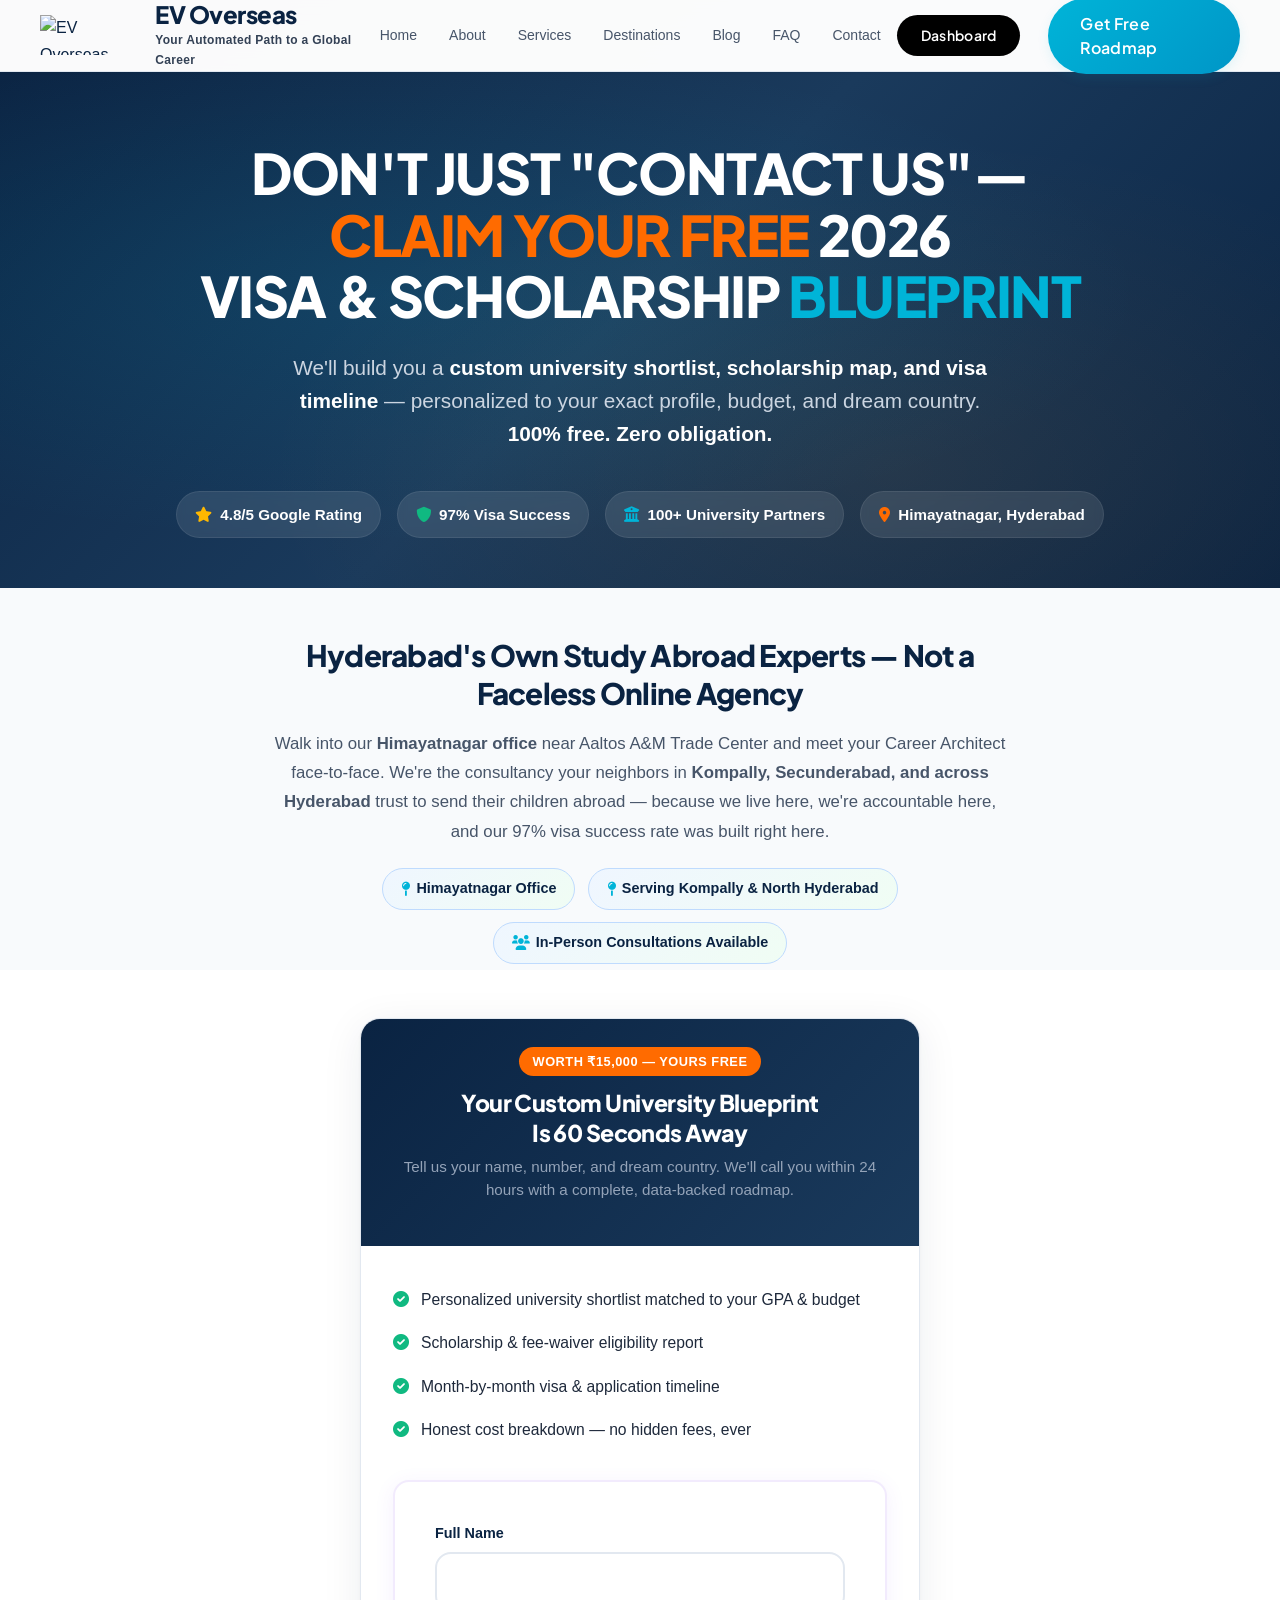
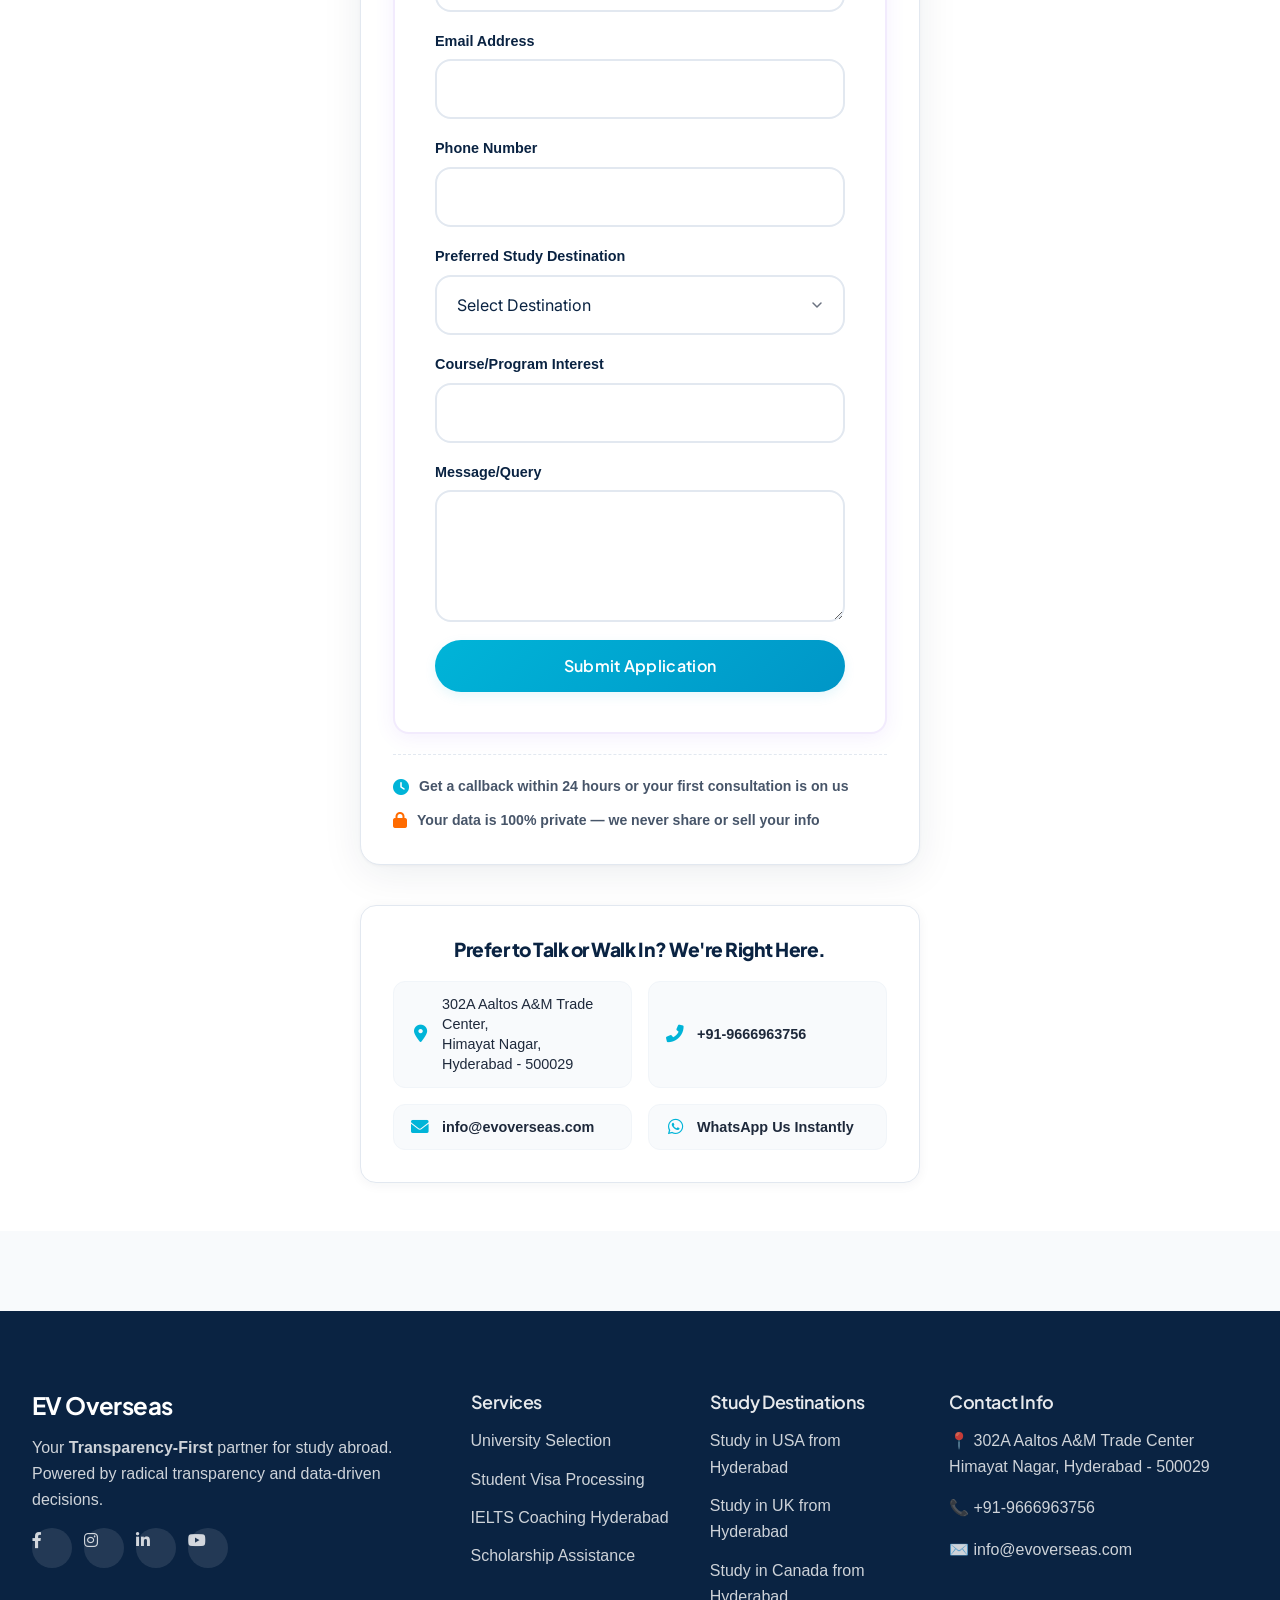
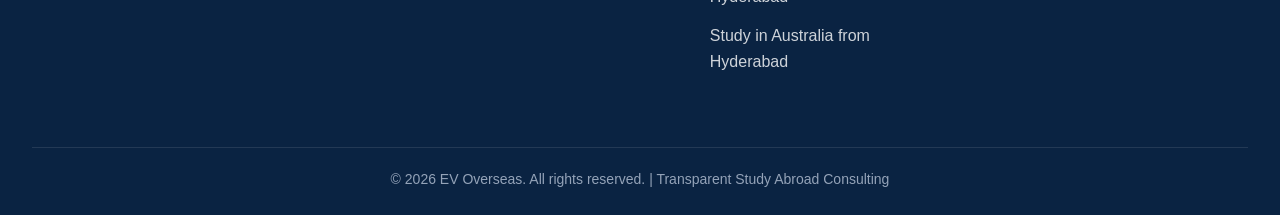
==== contact.html @ c3d5b87d "Add files via upload" ====
<!DOCTYPE html>
<html lang="en-IN">
<head>
    <meta charset="UTF-8">
    <meta name="viewport" content="width=device-width, initial-scale=1.0">
    <title>Claim Your Free 2026 Visa & Scholarship Blueprint | EV Overseas Hyderabad</title>
    <meta name="description" content="Get your custom university blueprint from Hyderabad's most transparent study abroad consultants. $0 upfront. 97% visa success rate. Walk into our Himayatnagar office today.">
    <!-- Canonical URL -->
    <link rel="canonical" href="https://evoverseas.com/contact.html">

    <!-- Open Graph / Facebook -->
    <meta property="og:type" content="website">
    <meta property="og:url" content="https://evoverseas.com/contact.html">
    <meta property="og:title" content="Contact EV Overseas | Best Study Abroad Consultants in Hyderabad">
    <meta property="og:description" content="Claim your free 2026 Visa & Scholarship Blueprint. Speak to expert study abroad consultants at our Himayatnagar office, Hyderabad. No hidden fees. Call +91-9666963756.">
    <meta property="og:image" content="https://evoverseas.com/images/logo.png">
    <meta property="og:site_name" content="EV Overseas">
    <meta property="og:locale" content="en_IN">

    <!-- Twitter -->
    <meta property="twitter:card" content="summary_large_image">
    <meta property="twitter:url" content="https://evoverseas.com/contact.html">
    <meta property="twitter:title" content="Contact EV Overseas | Best Study Abroad Consultants in Hyderabad">
    <meta property="twitter:description" content="Claim your free 2026 Visa & Scholarship Blueprint. Speak to expert study abroad consultants at our Himayatnagar office, Hyderabad. No hidden fees. Call +91-9666963756.">
    <meta property="twitter:image" content="https://evoverseas.com/images/logo.png">

    <!-- JSON-LD Consolidated Schema Graph -->
    <script type="application/ld+json">
    {
      "@context": "https://schema.org",
      "@graph": [
        {
          "@type": "ContactPage",
          "@id": "https://evoverseas.com/contact.html#webpage",
          "url": "https://evoverseas.com/contact.html",
          "name": "Contact EV Overseas | Best Study Abroad Consultants in Hyderabad",
          "description": "Get in touch with EV Overseas Hyderabad for free career counselling and study abroad blueprints. Walk in or schedule a Google Meet consultation.",
          "isPartOf": { "@id": "https://evoverseas.com/#website" },
          "breadcrumb": { "@id": "https://evoverseas.com/contact.html#breadcrumb" }
        },
        {
          "@type": "BreadcrumbList",
          "@id": "https://evoverseas.com/contact.html#breadcrumb",
          "itemListElement": [
            {
              "@type": "ListItem",
              "position": 1,
              "name": "Home",
              "item": "https://evoverseas.com/"
            },
            {
              "@type": "ListItem",
              "position": 2,
              "name": "Contact Us",
              "item": "https://evoverseas.com/contact.html"
            }
          ]
        },
        {
          "@type": ["EducationalOrganization", "LocalBusiness"],
          "@id": "https://evoverseas.com/#organization",
          "name": "EV Overseas",
          "alternateName": "EV Overseas Study Abroad Consultants Hyderabad",
          "url": "https://evoverseas.com",
          "logo": {
            "@type": "ImageObject",
            "url": "https://evoverseas.com/images/logo.png"
          },
          "image": "https://evoverseas.com/images/logo.png",
          "telephone": "+91-9666963756",
          "email": "info@evoverseas.com",
          "address": {
            "@type": "PostalAddress",
            "streetAddress": "302A Aaltos A&M Trade Center",
            "addressLocality": "Himayat Nagar",
            "addressRegion": "Hyderabad, Telangana",
            "postalCode": "500029",
            "addressCountry": "IN"
          },
          "geo": {
            "@type": "GeoCoordinates",
            "latitude": 17.3850,
            "longitude": 78.4867
          },
          "openingHoursSpecification": {
            "@type": "OpeningHoursSpecification",
            "dayOfWeek": ["Monday","Tuesday","Wednesday","Thursday","Friday","Saturday"],
            "opens": "09:00",
            "closes": "19:00"
          },
          "priceRange": "₹₹",
          "currenciesAccepted": "INR"
        }
      ]
    }
    </script>

    <!-- Favicon -->
    <link rel="icon" type="image/x-icon" href="./images/favicon.png">
    
    <!-- Fonts -->
    <link href="https://fonts.googleapis.com/css2?family=Plus+Jakarta+Sans:wght@500;600;700;800&family=Inter:wght@400;500;600;700&family=Montserrat:wght@600;700;800;900&family=Open+Sans:wght@400;500;600;700&display=swap" rel="stylesheet">
    <link rel="stylesheet" href="https://cdnjs.cloudflare.com/ajax/libs/font-awesome/6.0.0/css/all.min.css">
    
    <!-- Main Stylesheet -->
    <link rel="stylesheet" href="style.css">

    <style>
        /* ── Hero / Hook Section ── */
        .hook-header {
            padding: calc(var(--header-height) + 70px) 20px 50px;
            background: var(--gradient-hero);
            text-align: center;
            color: white;
            transition: padding-top .3s ease;
            position: relative;
            overflow: hidden;
        }
        .hook-header::before {
            content: '';
            position: absolute;
            top: 0; left: 0; right: 0; bottom: 0;
            background: radial-gradient(ellipse at 30% 50%, rgba(0,180,216,0.12) 0%, transparent 60%),
                        radial-gradient(ellipse at 70% 80%, rgba(255,159,28,0.08) 0%, transparent 50%);
            pointer-events: none;
        }
        body.banner-visible .hook-header {
            padding-top: calc(var(--header-height) + 112px);
        }
        .hook-header .container { position: relative; z-index: 1; }

        .hook-header h1 {
            font-family: var(--font-heading);
            font-size: clamp(2rem, 5.5vw, 3.5rem);
            font-weight: 900;
            text-transform: uppercase;
            line-height: 1.1;
            margin-bottom: 24px;
            color: white;
        }
        .hook-header h1 .accent { color: var(--color-urgency); }
        .hook-header h1 .accent-blue { color: var(--color-accent); }

        .hook-sub {
            font-size: clamp(1rem, 2.5vw, 1.3rem);
            color: #CBD5E1;
            max-width: 720px;
            margin: 0 auto 12px;
            font-weight: 500;
            line-height: 1.6;
        }
        .hook-sub strong { color: #fff; }

        /* Social Proof Strip */
        .social-proof-strip {
            display: flex;
            gap: 16px;
            align-items: center;
            justify-content: center;
            padding-top: 28px;
            flex-wrap: wrap;
        }
        .proof-item {
            display: flex;
            align-items: center;
            gap: 8px;
            font-weight: 700;
            font-size: 0.95rem;
            color: var(--color-white);
            background: rgba(255,255,255,0.1);
            backdrop-filter: blur(4px);
            padding: 10px 18px;
            border-radius: 100px;
            border: 1px solid rgba(255,255,255,0.08);
        }

        /* ── Claim Page Wrapper ── */
        .contact-page-wrapper {
            background-color: #f8fafc;
            padding-bottom: 80px;
        }

        /* ── Local Trust Section ── */
        .local-trust {
            text-align: center;
            padding: 48px 20px 0;
            max-width: 780px;
            margin: 0 auto;
        }
        .local-trust h2 {
            font-family: var(--font-heading);
            font-size: clamp(1.4rem, 3.5vw, 1.85rem);
            font-weight: 800;
            color: var(--color-primary);
            margin-bottom: 16px;
            line-height: 1.3;
        }
        .local-trust p {
            font-size: 1.05rem;
            color: var(--color-gray-600);
            line-height: 1.75;
            margin-bottom: 8px;
        }
        .local-trust .location-tag {
            display: inline-flex;
            align-items: center;
            gap: 6px;
            background: linear-gradient(135deg, #EFF6FF 0%, #F0FDF4 100%);
            border: 1px solid #BFDBFE;
            color: var(--color-primary);
            font-weight: 700;
            font-size: 0.9rem;
            padding: 8px 18px;
            border-radius: 100px;
            margin: 6px 4px;
        }
        .local-trust .location-tag i { color: var(--color-accent); }

        /* ── Grand Slam Offer Card ── */
        .contact { padding-top: 48px; }

        .offer-frame {
            max-width: 560px;
            margin: 0 auto;
            background: #fff;
            border-radius: 20px;
            box-shadow: 0 8px 40px rgba(10,35,66,0.08), 0 1px 3px rgba(0,0,0,0.04);
            border: 1px solid var(--color-border);
            overflow: hidden;
        }
        .offer-header {
            background: linear-gradient(135deg, #0A2342 0%, #1A3A5C 100%);
            padding: 28px 32px;
            text-align: center;
        }
        .offer-header h3 {
            font-family: var(--font-heading);
            color: #fff;
            font-size: clamp(1.15rem, 3vw, 1.45rem);
            font-weight: 800;
            margin-bottom: 8px;
            line-height: 1.3;
        }
        .offer-header p {
            color: #94A3B8;
            font-size: 0.95rem;
            line-height: 1.5;
        }
        .offer-header .value-tag {
            display: inline-block;
            background: var(--color-urgency);
            color: #fff;
            font-weight: 800;
            font-size: 0.8rem;
            padding: 4px 14px;
            border-radius: 100px;
            margin-bottom: 12px;
            letter-spacing: 0.5px;
            text-transform: uppercase;
        }

        .offer-body {
            padding: 32px;
        }

        /* What You Get List */
        .value-list {
            list-style: none;
            padding: 0;
            margin: 0 0 28px;
        }
        .value-list li {
            display: flex;
            align-items: flex-start;
            gap: 12px;
            padding: 10px 0;
            font-size: 0.98rem;
            color: var(--color-gray-800);
            font-weight: 500;
            line-height: 1.5;
        }
        .value-list li i {
            color: #10B981;
            font-size: 1rem;
            margin-top: 3px;
            flex-shrink: 0;
        }

        /* Form Styling Overrides */
        .offer-body .form-label {
            font-weight: 700;
            color: var(--color-primary);
            font-size: 0.9rem;
            margin-bottom: 6px;
        }

        /* CTA Button Override */
        .cta-main {
            background: var(--gradient-cta) !important;
            color: #fff !important;
            font-weight: 800 !important;
            font-size: 1.05rem !important;
            padding: 18px 32px !important;
            border-radius: 14px !important;
            border: none !important;
            cursor: pointer;
            transition: all 0.3s ease;
            box-shadow: 0 4px 16px rgba(255,107,0,0.35);
            letter-spacing: 0.2px;
            text-transform: none;
            width: 100%;
        }
        .cta-main:hover {
            transform: translateY(-2px);
            box-shadow: 0 6px 24px rgba(249,115,22,0.45);
        }

        /* Risk Reversal */
        .risk-reversal {
            display: flex;
            flex-direction: column;
            gap: 10px;
            margin-top: 20px;
            padding-top: 20px;
            border-top: 1px dashed var(--color-border);
        }
        .risk-item {
            display: flex;
            align-items: center;
            gap: 10px;
            font-size: 0.88rem;
            color: var(--color-gray-600);
            font-weight: 600;
        }
        .risk-item i {
            font-size: 1rem;
            flex-shrink: 0;
        }
        .risk-item .icon-green { color: #10B981; }
        .risk-item .icon-blue { color: var(--color-accent); }
        .risk-item .icon-gold { color: var(--color-urgency); }

        /* ── Contact Info Sidebar ── */
        .contact-info-card {
            max-width: 560px;
            margin: 40px auto 0;
            background: #fff;
            border-radius: 16px;
            padding: 32px;
            box-shadow: 0 2px 12px rgba(10,35,66,0.05);
            border: 1px solid var(--color-border);
        }
        .contact-info-card h3 {
            font-family: var(--font-heading);
            font-size: 1.2rem;
            font-weight: 800;
            color: var(--color-primary);
            margin-bottom: 20px;
            text-align: center;
        }
        .info-grid {
            display: grid;
            grid-template-columns: repeat(auto-fit, minmax(200px, 1fr));
            gap: 16px;
        }
        .info-item {
            display: flex;
            align-items: center;
            gap: 12px;
            padding: 12px 16px;
            background: #F8FAFC;
            border-radius: 12px;
            border: 1px solid #F1F5F9;
        }
        .info-item i {
            font-size: 1.1rem;
            color: var(--color-accent);
            width: 20px;
            text-align: center;
            flex-shrink: 0;
        }
        .info-item span {
            font-size: 0.9rem;
            color: var(--color-gray-800);
            font-weight: 500;
            line-height: 1.4;
        }
        .info-item a {
            color: var(--color-gray-800);
            text-decoration: none;
            font-weight: 600;
        }
        .info-item a:hover { color: var(--color-accent); }

        @media (max-width: 767px) {
            /* Collapse hero to compact headline-only bar */
            .hook-header {
                padding: calc(var(--header-height) + 16px) 16px 16px;
            }
            .hook-header h1 {
                font-size: 1.35rem;
                margin-bottom: 0;
                line-height: 1.25;
            }
            /* Hide secondary content to get form above fold */
            .hook-sub { display: none; }
            .social-proof-strip { display: none; }
            .local-trust { display: none; }
            .value-list { display: none; }

            /* Tighten form card spacing */
            .contact { padding-top: 16px; }
            .contact-page-wrapper { padding-bottom: 40px; }
            .offer-frame { border-radius: 14px; margin: 0 4px; }
            .offer-header { padding: 16px 16px; }
            .offer-header .value-tag { margin-bottom: 8px; font-size: 0.7rem; }
            .offer-header h3 { font-size: 1rem; margin-bottom: 4px; }
            .offer-header p { font-size: 0.85rem; }
            .offer-body { padding: 20px 16px; }
            .offer-body .form-group { margin-bottom: 12px; }
            .offer-body .form-label { font-size: 0.82rem; margin-bottom: 4px; }
            .offer-body .form-control { padding: 10px 12px; min-height: 42px; font-size: 14px; }
            .cta-main { padding: 14px 20px !important; font-size: 0.95rem !important; }
            .risk-reversal { margin-top: 14px; padding-top: 14px; gap: 8px; }
            .risk-item { font-size: 0.8rem; }

            .contact-info-card { margin: 24px 4px 0; padding: 20px 16px; }
            .info-grid { grid-template-columns: 1fr; }

            /* Show local trust content below form on mobile as compact text */
            .local-trust-mobile {
                display: block;
                text-align: center;
                padding: 20px 16px;
                max-width: 560px;
                margin: 0 auto;
                font-size: 0.85rem;
                color: var(--color-gray-600);
                line-height: 1.6;
            }
            .local-trust-mobile strong { color: var(--color-primary); }
        }
        /* Hide mobile-only trust block on desktop */
        @media (min-width: 768px) {
            .local-trust-mobile { display: none; }
        }
    </style>
</head>
<body>

    <!-- Navigation from index.html -->
    <nav class="navbar" id="navbar">
        <div class="nav-container">
            <div class="nav-brand">
                <a href="index.html" class="nav-brand-link">
                    <img src="./images/favicon.png" alt="EV Overseas" class="nav-logo-img">
                </a>
                <div class="nav-brand-text">
                    <a href="index.html" class="nav-logo">EV Overseas</a>
                    <span class="nav-tagline">Your Automated Path to a Global Career</span>
                </div>
            </div>
            <ul class="nav-menu" id="nav-menu">
                <li><a href="index.html#home" class="nav-link">Home</a></li>
                <li><a href="index.html#about" class="nav-link">About</a></li>
                <li><a href="index.html#services" class="nav-link">Services</a></li>
                <li><a href="index.html#destinations" class="nav-link">Destinations</a></li>
                <li><a href="index.html#blog" class="nav-link">Blog</a></li>
                <li><a href="index.html#faq" class="nav-link">FAQ</a></li>
                <li><a href="contact.html" class="nav-link">Contact</a></li>
            </ul>
            <div class="nav-actions">
                <a href="dashboard.html" class="btn btn--black btn--sm nav-dashboard-btn">Dashboard</a>
                <a href="#contact" class="btn btn--primary nav-cta" style="text-decoration:none;">Get Free Roadmap</a>
            </div>
            <div class="hamburger" id="hamburger">
                <span></span><span></span><span></span>
            </div>
        </div>
    </nav>


    <!-- ═══════════════════════════════════════════
         HORMOZI HOOK HEADER — Grand Slam Offer
         ═══════════════════════════════════════════ -->
    <header class="hook-header">
        <div class="container">
            <h1>Don't Just "Contact Us"—<br><span class="accent">Claim Your Free</span> 2026<br>Visa & Scholarship <span class="accent-blue">Blueprint</span></h1>
            <p class="hook-sub">We'll build you a <strong>custom university shortlist, scholarship map, and visa timeline</strong> — personalized to your exact profile, budget, and dream country. <strong>100% free. Zero obligation.</strong></p>

            <div class="social-proof-strip">
                <div class="proof-item">
                    <i class="fas fa-star" style="color:#FFB800;"></i>
                    <span>4.8/5 Google Rating</span>
                </div>
                <div class="proof-item">
                    <i class="fas fa-shield-alt" style="color:#10B981;"></i>
                    <span>97% Visa Success</span>
                </div>
                <div class="proof-item">
                    <i class="fas fa-university" style="color:#00B4D8;"></i>
                    <span>100+ University Partners</span>
                </div>
                <div class="proof-item">
                    <i class="fas fa-map-marker-alt" style="color:var(--color-urgency);"></i>
                    <span>Himayatnagar, Hyderabad</span>
                </div>
            </div>
        </div>
    </header>

    <div class="contact-page-wrapper">

        <!-- ── Local Trust Builders ── -->
        <div class="local-trust">
            <h2>Hyderabad's Own Study Abroad Experts — Not a Faceless Online Agency</h2>
            <p>Walk into our <strong>Himayatnagar office</strong> near Aaltos A&M Trade Center and meet your Career Architect face-to-face. We're the consultancy your neighbors in <strong>Kompally, Secunderabad, and across Hyderabad</strong> trust to send their children abroad — because we live here, we're accountable here, and our 97% visa success rate was built right here.</p>
            <div style="margin-top: 16px;">
                <span class="location-tag"><i class="fas fa-map-pin"></i> Himayatnagar Office</span>
                <span class="location-tag"><i class="fas fa-map-pin"></i> Serving Kompally & North Hyderabad</span>
                <span class="location-tag"><i class="fas fa-users"></i> In-Person Consultations Available</span>
            </div>
        </div>

        <!-- ── Grand Slam Offer / Form Section ── -->
        <section id="contact" class="contact">
            <div class="container">

                <div class="offer-frame">
                    <!-- Offer Header -->
                    <div class="offer-header">
                        <span class="value-tag">Worth ₹15,000 — Yours Free</span>
                        <h3>Your Custom University Blueprint<br>Is 60 Seconds Away</h3>
                        <p>Tell us your name, number, and dream country. We'll call you within 24 hours with a complete, data-backed roadmap.</p>
                    </div>

                    <!-- Offer Body / Form -->
                    <div class="offer-body">

                        <!-- What You Get -->
                        <ul class="value-list">
                            <li><i class="fas fa-check-circle"></i> Personalized university shortlist matched to your GPA & budget</li>
                            <li><i class="fas fa-check-circle"></i> Scholarship & fee-waiver eligibility report</li>
                            <li><i class="fas fa-check-circle"></i> Month-by-month visa & application timeline</li>
                            <li><i class="fas fa-check-circle"></i> Honest cost breakdown — no hidden fees, ever</li>
                        </ul>

                        <!-- THE FORM — Exact original form, untouched -->
                        <form class="contact-form" id="contactForm">
                            <div class="form-group">
                                <label for="name" class="form-label">Full Name</label>
                                <input type="text" id="name" name="name" class="form-control" required>
                            </div>
                            <div class="form-group">
                                <label for="email" class="form-label">Email Address</label>
                                <input type="email" id="email" name="email" class="form-control" required>
                            </div>
                            <div class="form-group">
                                <label for="phone" class="form-label">Phone Number</label>
                                <input type="tel" id="phone" name="phone" class="form-control" required>
                            </div>
                            <div class="form-group">
                                <label for="destination" class="form-label">Preferred Study Destination</label>
                                <select id="destination" name="destination" class="form-control" required>
                                    <option value="">Select Destination</option>
                                    <option value="USA">United States</option>
                                    <option value="UK">United Kingdom</option>
                                    <option value="Canada">Canada</option>
                                    <option value="Germany">Germany</option>
                                    <option value="Australia">Australia</option>
                                    <option value="Other">Other</option>
                                </select>
                            </div>
                            <div class="form-group">
                                <label for="course" class="form-label">Course/Program Interest</label>
                                <input type="text" id="course" name="course" class="form-control" required>
                            </div>
                            <div class="form-group">
                                <label for="message" class="form-label">Message/Query</label>
                                <textarea id="message" name="message" class="form-control" rows="4"></textarea>
                            </div>
                            <button type="submit" class="btn btn--primary btn--full-width" id="submitBtn">Submit Application</button>
                            
                            <div id="successState" style="display: none; text-align: center; margin-top: 20px; padding: 15px; background: #d1fae5; color: #065f46; border-radius: 8px; font-weight: 600;">
                                <i class="fas fa-check-circle" style="font-size: 24px; margin-bottom: 10px; display: block;"></i>
                                Application submitted successfully! We'll contact you shortly.
                            </div>
                        </form>

                        <!-- Risk Reversal -->
                        <div class="risk-reversal">
                            <div class="risk-item">
                                <i class="fas fa-clock icon-blue"></i>
                                <span>Get a callback within 24 hours or your first consultation is on us</span>
                            </div>
                            <div class="risk-item">
                                <i class="fas fa-lock icon-gold"></i>
                                <span>Your data is 100% private — we never share or sell your info</span>
                            </div>
                        </div>

                    </div>
                </div>

                <!-- Contact Info Card -->
                <div class="contact-info-card">
                    <h3>Prefer to Talk or Walk In? We're Right Here.</h3>
                    <div class="info-grid">
                        <div class="info-item">
                            <i class="fas fa-map-marker-alt"></i>
                            <span>302A Aaltos A&M Trade Center,<br>Himayat Nagar, Hyderabad - 500029</span>
                        </div>
                        <div class="info-item">
                            <i class="fas fa-phone-alt"></i>
                            <span><a href="tel:+919666963756">+91-9666963756</a></span>
                        </div>
                        <div class="info-item">
                            <i class="fas fa-envelope"></i>
                            <span><a href="mailto:info@evoverseas.com">info@evoverseas.com</a></span>
                        </div>
                        <div class="info-item">
                            <i class="fab fa-whatsapp"></i>
                            <span><a href="https://wa.me/919666963756" target="_blank">WhatsApp Us Instantly</a></span>
                        </div>
                    </div>
                </div>

                <!-- Mobile-only compact trust block (desktop version is hidden on mobile) -->
                <div class="local-trust-mobile">
                    📍 Walk into our <strong>Himayatnagar office</strong> (Aaltos A&M Trade Center) and meet your Career Architect face-to-face. Trusted by families in <strong>Kompally, Secunderabad & across Hyderabad</strong> — 97% visa success rate built right here.
                </div>

            </div>
        </section>
    </div>

    <!-- Footer from index.html -->
    <footer class="footer">
        <div class="container">
            <div class="footer-content">
                <div class="footer-section">
                    <h3>EV Overseas</h3>
                    <p>Your <strong>Transparency-First</strong> partner for study abroad. Powered by radical transparency and data-driven decisions.</p>
                    <div class="social-links">
                        <a href="https://www.facebook.com/profile.php?id=61578886740513" target="_blank" class="social-link"><i class="fab fa-facebook-f"></i></a>
                        <a href="https://www.instagram.com/ev.overseas/" target="_blank" class="social-link"><i class="fab fa-instagram"></i></a>
                        <a href="https://www.linkedin.com/company/ev-overseas/" target="_blank" class="social-link"><i class="fab fa-linkedin-in"></i></a>
                        <a href="https://www.youtube.com/@EVOverseas" target="_blank" class="social-link"><i class="fab fa-youtube"></i></a>
                    </div>
                </div>
                <div class="footer-section">
                    <h4>Services</h4>
                    <ul>
                        <li><a href="index.html#services">University Selection</a></li>
                        <li><a href="index.html#services">Student Visa Processing</a></li>
                        <li><a href="index.html#services">IELTS Coaching Hyderabad</a></li>
                        <li><a href="index.html#services">Scholarship Assistance</a></li>
                    </ul>
                </div>
                <div class="footer-section">
                    <h4>Study Destinations</h4>
                    <ul>
                        <li><a href="study-in-usa.html">Study in USA from Hyderabad</a></li>
                        <li><a href="study-in-uk.html">Study in UK from Hyderabad</a></li>
                        <li><a href="index.html#destinations">Study in Canada from Hyderabad</a></li>
                        <li><a href="study-in-australia.html">Study in Australia from Hyderabad</a></li>
                    </ul>
                </div>
                <div class="footer-section">
                    <h4>Contact Info</h4>
                    <p>📍 302A Aaltos A&M Trade Center<br>Himayat Nagar, Hyderabad - 500029</p>
                    <p>📞 +91-9666963756</p>
                    <p>✉️ info@evoverseas.com</p>
                </div>
            </div>
            <div class="footer-bottom">
                <p>&copy; 2026 EV Overseas. All rights reserved. | Transparent Study Abroad Consulting</p>
            </div>
        </div>
    </footer>

    <!-- Google Analytics -->
    <script async src="https://www.googletagmanager.com/gtag/js?id=G-HTL90BKZXG"></script>
    <script>
        window.dataLayer = window.dataLayer || [];
        function gtag() { dataLayer.push(arguments); }
        gtag('js', new Date());
        gtag('config', 'G-HTL90BKZXG');
    </script>

    <!-- Form submission logic is handled globally in app.js -->
    <script src="app.js" defer></script>
</body>
</html>
---- style.css ----
:root {
  /* ============================================
     EV OVERSEAS DESIGN SYSTEM
     Minimalist Tech Theme - "Anti-Agent" Style
     ============================================ */

  /* Primary Brand Colors */
  --color-primary: #0A2342;
  /* Deep Navy Blue - Headers, Footer */
  --color-primary-dark: #051424;
  /* Darker Navy */
  --color-primary-light: #162E4A;
  /* Lighter Navy */
  --color-accent: #00B4D8;
  /* Bright Cyan - Buttons, Icons, Flow Elements */
  --color-accent-indigo: #6366F1;
  /* Indigo Accent */
  --color-accent-light: #48CAE4;
  /* Light Cyan */
  --color-accent-dark: #0096C7;
  /* Dark Cyan */
  --color-urgency: #FF6B00;
  /* Coral/Orange - Priority CTAs */
  --color-urgency-light: #FF8C33;
  /* Light Orange */

  /* Gradients - Tech Flow Style */
  --gradient-primary: linear-gradient(135deg, #0A2342 0%, #00B4D8 100%);
  --gradient-hero: linear-gradient(135deg, #0A2342 0%, #1A3A5C 50%, #0A2342 100%);
  --gradient-button: linear-gradient(135deg, #00B4D8 0%, #0096C7 100%);
  --gradient-flow: linear-gradient(90deg, #00B4D8 0%, #48CAE4 50%, #00B4D8 100%);
  --gradient-glass: linear-gradient(135deg, rgba(255, 255, 255, 0.1) 0%, rgba(255, 255, 255, 0.05) 100%);
  --gradient-premium: linear-gradient(135deg, #6366F1 0%, #00B4D8 100%);
  --gradient-cta: linear-gradient(135deg, #FF6B00 0%, #FF9F1C 100%);

  /* Neutral Colors */
  --color-white: #FFFFFF;
  --color-black: #0A2342;
  --color-gray-50: #F8FAFC;
  --color-gray-100: #F1F5F9;
  --color-gray-200: #E2E8F0;
  --color-gray-300: #CBD5E1;
  --color-gray-400: #94A3B8;
  --color-gray-500: #64748B;
  --color-gray-600: #475569;
  --color-gray-700: #334155;
  --color-gray-800: #1E293B;
  --color-gray-900: #0F172A;

  /* Semantic Colors */
  --color-background: var(--color-white);
  --color-background-alt: var(--color-gray-50);
  --color-surface: var(--color-white);
  --color-text: var(--color-primary);
  --color-text-body: var(--color-gray-600);
  --color-text-muted: var(--color-gray-400);
  --color-text-secondary: var(--color-gray-500);
  --color-border: var(--color-gray-200);

  --color-success: #10B981;
  --color-warning: var(--color-urgency);
  --color-error: #EF4444;

  /* Legacy Support - Updated for EV OVERSEAS */
  --color-primary-navy: #0A2342;
  --color-primary-orange: var(--color-urgency);
  --color-purple-light: #F0FDFA;
  /* Light cyan tint for alternating sections */
  --color-purple-footer: #0A2342;

  /* Typography - EV OVERSEAS Style */
  --font-heading: 'Plus Jakarta Sans', 'Montserrat', sans-serif;
  --font-body: 'Inter', 'Open Sans', sans-serif;

  --text-xs: 0.75rem;
  --text-sm: 0.875rem;
  --text-base: 1rem;
  --text-lg: 1.125rem;
  --text-xl: 1.25rem;
  --text-2xl: 1.5rem;
  --text-3xl: 2rem;
  --text-4xl: 2.5rem;
  --text-5xl: 3.5rem;
  --text-6xl: 4.5rem;

  /* Spacing */
  --space-1: 0.25rem;
  --space-2: 0.5rem;
  --space-3: 0.75rem;
  --space-4: 1rem;
  --space-5: 1.25rem;
  --space-6: 1.5rem;
  --space-8: 2rem;
  --space-10: 2.5rem;
  --space-12: 3rem;
  --space-16: 4rem;
  --space-20: 5rem;

  /* Standardized Vertical Spacing for Sections (Compressed Layout Rhythm) */
  --space-section-desktop: 48px 0;
  --space-section-tablet: 36px 0;
  --space-section-mobile: 24px 0;
  --space-section-large-desktop: 60px 0;

  /* Borders & Shadows - Tech Style */
  --radius-sm: 8px;
  --radius-md: 12px;
  --radius-lg: 16px;
  --radius-xl: 24px;
  --radius-2xl: 32px;
  --radius-full: 9999px;

  --shadow-sm: 0 1px 3px rgba(10, 35, 66, 0.06);
  --shadow-md: 0 4px 12px rgba(0, 180, 216, 0.1);
  --shadow-lg: 0 10px 40px rgba(10, 35, 66, 0.12);
  --shadow-xl: 0 20px 60px rgba(10, 35, 66, 0.15);
  --shadow-card: 0 4px 20px rgba(10, 35, 66, 0.06);
  --shadow-hover: 0 12px 40px rgba(0, 180, 216, 0.2);
  --shadow-glow: 0 0 30px rgba(0, 180, 216, 0.3);

  /* Layout */
  --container-sm: 640px;
  --container-md: 768px;
  --container-lg: 1024px;
  --container-xl: 1280px;
  --header-height: 72px;

  /* Transitions */
  --transition-fast: 0.15s ease;
  --transition-normal: 0.3s cubic-bezier(0.4, 0, 0.2, 1);
}



/* Base Styles */
html {
  font-size: 16px;
  font-family: 'DM Sans', -apple-system, BlinkMacSystemFont, 'Segoe UI', Roboto, sans-serif;
  line-height: 1.6;
  color: var(--color-text-body);
  background-color: var(--color-background);
  -webkit-font-smoothing: antialiased;
  -moz-osx-font-smoothing: grayscale;
  box-sizing: border-box;
  overflow-x: hidden;
  width: 100%;
}

body {
  margin: 0;
  padding: 0;
  font-family: 'DM Sans', -apple-system, BlinkMacSystemFont, 'Segoe UI', Roboto, sans-serif;
  color: var(--color-text-body);
  overflow-x: hidden;
  width: 100%;
  max-width: 100vw;
  /* Ensure scrollbar is visible */
  overflow-y: auto;
}

*,
*::before,
*::after {
  box-sizing: border-box;
  margin: 0;
  padding: 0;
}



/* Remove all focus outlines globally */
*:focus {
  outline: none;
}

button:focus,
a:focus,
input:focus,
select:focus,
textarea:focus {
  outline: none;
}

/* Base Typography */
h1,
h2,
h3,
h4,
h5,
h6 {
  margin: 0;
  font-family: var(--font-heading);
  font-weight: 700;
  line-height: 1.2;
  color: var(--color-text-main);
  letter-spacing: -0.02em;
}

h1 {
  font-size: var(--text-5xl);
}

h2 {
  font-size: var(--text-4xl);
}

h3 {
  font-size: var(--text-3xl);
}

h4 {
  font-size: var(--text-2xl);
}

h5 {
  font-size: var(--text-xl);
}

h6 {
  font-size: var(--text-lg);
}

p {
  margin: 0 0 var(--space-4) 0;
}

/* Links */
a {
  color: var(--color-primary);
  text-decoration: none;
  font-weight: 500;
  transition: color var(--transition-fast);
  outline: none;
}

a:focus {
  outline: none;
}

a:hover {
  color: var(--color-primary-dark);
}

code,
pre {
  font-family: ui-monospace, SFMono-Regular, Menlo, Monaco, Consolas, monospace;
  font-size: 0.9em;
  background-color: var(--color-gray-100);
  border-radius: var(--radius-sm);
}

code {
  padding: 0.2em 0.4em;
}

pre {
  padding: var(--space-4);
  overflow: auto;
}

/* Buttons - AdmitKard Style */
.btn {
  display: inline-flex;
  align-items: center;
  justify-content: center;
  padding: 14px 32px;
  border-radius: var(--radius-full);
  font-size: var(--text-base);
  font-weight: 600;
  line-height: 1.5;
  cursor: pointer;
  transition: all var(--transition-normal);
  border: none;
  text-decoration: none;
  font-family: var(--font-heading);
  letter-spacing: 0.3px;
}

.btn:focus-visible {
  outline: none;
  box-shadow: none;
}

.btn:focus {
  outline: none;
}

.btn--primary {
  background: var(--gradient-button);
  color: var(--color-white);
  box-shadow: var(--shadow-md);
}

.btn--primary:hover {
  transform: translateY(-3px);
  box-shadow: var(--shadow-hover);
}

.btn--primary:active {
  transform: translateY(-1px);
}

.btn--secondary {
  background: var(--color-white);
  color: var(--color-primary);
  border: 2px solid var(--color-primary);
}

.btn--secondary:hover {
  background: var(--color-primary);
  color: var(--color-white);
  transform: translateY(-2px);
}

.btn--outline {
  background: transparent;
  border: 2px solid var(--color-gray-300);
  color: var(--color-text);
}

.btn--outline:hover {
  border-color: var(--color-primary);
  color: var(--color-primary);
}

.btn--sm {
  padding: 10px 24px;
  font-size: var(--text-sm);
}

.btn--lg {
  padding: 18px 40px;
  font-size: var(--text-lg);
}

/* Modern Black Button - Flat, Premium, High-Contrast */
.btn--black {
  background: #000000;
  color: #FFFFFF;
  border: none;
  box-shadow: none;
  transition: all 0.25s ease;
}

.btn--black:hover {
  background: #1a1a1a;
  color: #FFFFFF;
  transform: translateY(-2px);
  box-shadow: 0 8px 20px rgba(0, 0, 0, 0.15);
}

.btn--black:active {
  transform: translateY(0);
  background: #333333;
  color: #FFFFFF;
}

.btn--black:visited,
.btn--black:focus,
.btn--black:active {
  color: #FFFFFF;
}

.btn--black:focus-visible {
  outline: 2px solid #000000;
  outline-offset: 2px;
  color: #FFFFFF;
}

.btn--full-width {
  width: 100%;
}




/* Form Elements - Modern AdmitKard Style */
.form-control {
  display: block;
  width: 100%;
  padding: 16px 20px;
  font-size: var(--text-base);
  font-family: var(--font-body);
  line-height: 1.5;
  color: var(--color-text);
  background-color: var(--color-white);
  border: 2px solid var(--color-gray-200);
  border-radius: var(--radius-lg);
  transition: all var(--transition-normal);
}

.form-control::placeholder {
  color: var(--color-gray-400);
}

.form-control:focus {
  border-color: var(--color-primary);
  outline: none;
  box-shadow: 0 0 0 4px rgba(124, 58, 237, 0.1);
}

textarea.form-control {
  min-height: 120px;
  resize: vertical;
}

select.form-control {
  padding: 16px 48px 16px 20px;
  -webkit-appearance: none;
  -moz-appearance: none;
  appearance: none;
  background-image: url("data:image/svg+xml,%3csvg xmlns='http://www.w3.org/2000/svg' fill='none' viewBox='0 0 20 20'%3e%3cpath stroke='%236B7280' stroke-linecap='round' stroke-linejoin='round' stroke-width='1.5' d='M6 8l4 4 4-4'/%3e%3c/svg%3e");
  background-repeat: no-repeat;
  background-position: right 16px center;
  background-size: 20px;
}

.form-label {
  display: block;
  margin-bottom: 8px;
  font-weight: 600;
  font-size: var(--text-sm);
  color: var(--color-text);
}

.form-group {
  margin-bottom: 16px;
}

@media (min-width: 768px) {
  .form-group {
    margin-bottom: 18px;
  }
}

/* Card component */
.card {
  background-color: var(--color-surface);
  border-radius: var(--radius-lg);
  border: 1px solid var(--color-card-border);
  box-shadow: var(--shadow-sm);
  overflow: hidden;
  transition: box-shadow var(--duration-normal) var(--ease-standard);
}

.card:hover {
  box-shadow: var(--shadow-md);
}

.card__body {
  padding: var(--space-16);
}

.card__header,
.card__footer {
  padding: var(--space-16);
  border-bottom: 1px solid var(--color-card-border-inner);
}

/* Status indicators - simplified with CSS variables */
.status {
  display: inline-flex;
  align-items: center;
  padding: var(--space-6) var(--space-12);
  border-radius: var(--radius-full);
  font-weight: var(--font-weight-medium);
  font-size: var(--font-size-sm);
}

.status--success {
  color: var(--color-black);
}

.status--error {
  color: var(--color-black);
}

.status--warning {
  color: var(--color-black);
}

.status--info {
  color: var(--color-black);
}

/* Container layout */
.container {
  width: 100%;
  margin-right: auto;
  margin-left: auto;
  padding-right: 20px;
  padding-left: 20px;
  max-width: 100%;
  box-sizing: border-box;
}

@media (min-width: 640px) {
  .container {
    max-width: var(--container-sm);
  }
}

@media (min-width: 768px) {
  .container {
    max-width: var(--container-md);
  }
}

@media (min-width: 1024px) {
  .container {
    max-width: var(--container-lg);
  }
}

@media (min-width: 1280px) {
  .container {
    max-width: var(--container-xl);
  }
}

/* Utility classes */
.flex {
  display: flex;
}

.flex-col {
  flex-direction: column;
}

.items-center {
  align-items: center;
}

.justify-center {
  justify-content: center;
}

.justify-between {
  justify-content: space-between;
}

.gap-4 {
  gap: var(--space-4);
}

.gap-8 {
  gap: var(--space-8);
}

.gap-16 {
  gap: var(--space-16);
}

.m-0 {
  margin: 0;
}

.mt-8 {
  margin-top: var(--space-8);
}

.mb-8 {
  margin-bottom: var(--space-8);
}

.mx-8 {
  margin-left: var(--space-8);
  margin-right: var(--space-8);
}

.my-8 {
  margin-top: var(--space-8);
  margin-bottom: var(--space-8);
}

.p-0 {
  padding: 0;
}

.py-8 {
  padding-top: var(--space-8);
  padding-bottom: var(--space-8);
}

.px-8 {
  padding-left: var(--space-8);
  padding-right: var(--space-8);
}

.py-16 {
  padding-top: var(--space-16);
  padding-bottom: var(--space-16);
}

.px-16 {
  padding-left: var(--space-16);
  padding-right: var(--space-16);
}

.block {
  display: block;
}

.hidden {
  display: none;
}

/* Accessibility */
.sr-only {
  position: absolute;
  width: 1px;
  height: 1px;
  padding: 0;
  margin: -1px;
  overflow: hidden;
  clip: rect(0, 0, 0, 0);
  white-space: nowrap;
  border-width: 0;
}

:focus-visible {
  outline: var(--focus-outline);
  outline-offset: 2px;
}

/* Dark mode specifics */
[data-color-scheme="dark"] .btn--outline {
  border: 1px solid var(--color-border-secondary);
}



/* END PERPLEXITY DESIGN SYSTEM */
/* Custom styles for EV OVERSEAS website */

/* Smooth scrolling */
html {
  scroll-behavior: smooth;
}

body {
  overflow-x: hidden;
}

/* Alternating section backgrounds */
section {
  background-color: var(--color-white);
}

section:nth-child(even) {
  background-color: var(--color-purple-light);
}

.hero {
  background-color: var(--color-purple-light);
}

/* ============================================
   NAVIGATION - Production Ready
   ============================================ */
.navbar {
  position: fixed;
  top: 0;
  left: 0;
  right: 0;
  height: var(--header-height);
  background: rgba(255, 255, 255, 0.98);
  backdrop-filter: blur(12px);
  -webkit-backdrop-filter: blur(12px);
  border-bottom: 1px solid var(--color-border);
  box-shadow: var(--shadow-sm);
  z-index: 1000;
  transition: all var(--transition-normal);
  display: flex;
  align-items: center;
}

.navbar.scrolled {
  box-shadow: var(--shadow-md);
}

.nav-container {
  max-width: var(--container-xl);
  width: 100%;
  margin: 0 auto;
  padding: 0 24px;
  display: flex;
  align-items: center;
  justify-content: space-between;
}

.nav-brand {
  display: flex;
  align-items: center;
  gap: 12px;
  text-decoration: none;
}

.nav-logo-img {
  height: 45px;
  width: auto;
  object-fit: contain;
}

.nav-brand-link {
  display: flex;
  align-items: center;
}

.nav-brand-text {
  display: flex;
  flex-direction: column;
}

.nav-logo {
  font-size: clamp(1.25rem, 3vw, 1.5rem);
  font-weight: 800;
  color: var(--color-black);
  line-height: 1.2;
  letter-spacing: -0.5px;
  font-family: var(--font-heading);
}

.nav-tagline {
  font-size: clamp(0.625rem, 1.5vw, 0.75rem);
  color: var(--color-gray-700);
  margin-top: 2px;
  font-weight: 600;
  letter-spacing: 0.3px;
}

.nav-menu {
  display: flex;
  list-style: none;
  margin: 0;
  padding: 0;
  gap: 32px;
  align-items: center;
}

.nav-link {
  color: var(--color-text-body);
  text-decoration: none;
  font-weight: 500;
  font-size: var(--text-sm);
  transition: color var(--transition-fast);
  padding: 8px 0;
  outline: none;
}

.nav-link:focus {
  outline: none;
}

.nav-link:hover,
.nav-link:focus-visible {
  color: var(--color-primary);
}

.nav-actions {
  display: flex;
  align-items: center;
  gap: 12px;
  margin-left: 16px;
}

@media (max-width: 768px) {
  /* nav-actions remains visible on mobile to show the Dashboard button */
  .nav-actions {
    gap: 8px;
    margin-left: auto;
    margin-right: 8px;
  }
}

.nav-cta {
  margin-left: 0;
}

.hamburger {
  display: none;
  flex-direction: column;
  cursor: pointer;
  padding: var(--space-8);
}

.hamburger span {
  width: 25px;
  height: 3px;
  background: var(--color-text);
  margin: var(--space-2) 0;
  transition: 0.3s;
}

/* ============================================
   ANNOUNCEMENT BANNER - Configurable
   ============================================ */
.announce-banner {
  position: fixed;
  top: var(--header-height);
  left: 0;
  right: 0;
  background: linear-gradient(135deg, #7C3AED 0%, #6366F1 50%, #3B82F6 100%);
  color: var(--color-white);
  padding: 12px 24px;
  z-index: 999;
  display: flex;
  align-items: center;
  justify-content: center;
  gap: 12px;
  box-shadow: 0 4px 20px rgba(124, 58, 237, 0.3);
  transition: all 0.3s ease;
}

.announce-banner[data-enabled="false"],
.announce-banner.hidden {
  display: none !important;
}

.announce-content {
  display: flex;
  align-items: center;
  justify-content: center;
  gap: 12px;
  flex-wrap: wrap;
  text-align: center;
}

.announce-icon {
  font-size: 1.2rem;
  animation: bounce 2s infinite;
}

@keyframes bounce {

  0%,
  100% {
    transform: translateY(0);
  }

  50% {
    transform: translateY(-3px);
  }
}

.announce-text {
  font-size: 0.95rem;
  font-weight: 600;
  letter-spacing: 0.3px;
  font-family: var(--font-heading);
}

.announce-cta {
  display: inline-flex;
  align-items: center;
  gap: 4px;
  background: var(--color-white);
  color: var(--color-primary);
  padding: 8px 18px;
  border-radius: var(--radius-full);
  font-size: 0.85rem;
  font-weight: 700;
  text-decoration: none;
  transition: all 0.2s ease;
  white-space: nowrap;
  box-shadow: 0 2px 8px rgba(0, 0, 0, 0.15);
}

.announce-cta:hover {
  transform: translateY(-2px);
  box-shadow: 0 4px 12px rgba(0, 0, 0, 0.2);
  background: #f0f0ff;
}

.announce-close {
  position: absolute;
  right: 16px;
  top: 50%;
  transform: translateY(-50%);
  background: rgba(255, 255, 255, 0.2);
  border: none;
  color: var(--color-white);
  font-size: 1.3rem;
  cursor: pointer;
  width: 28px;
  height: 28px;
  border-radius: 50%;
  display: flex;
  align-items: center;
  justify-content: center;
  transition: all 0.2s ease;
  line-height: 1;
}

.announce-close:hover {
  background: rgba(255, 255, 255, 0.3);
}

/* Adjust body padding when banner is visible */
body.banner-visible {
  --banner-height: 52px;
}

/* Mobile responsive banner */
@media (max-width: 768px) {
  .announce-banner {
    padding: 10px 48px 10px 12px !important;
  }

  .announce-content {
    flex-direction: column !important;
    align-items: flex-start !important;
    text-align: left !important;
    gap: 8px !important;
  }

  /* Wrapper to keep emoji and text on same line */
  .announce-message {
    display: flex;
    align-items: center;
    gap: 6px;
    flex-wrap: nowrap;
  }

  .announce-icon {
    display: inline-block !important;
    font-size: 1.1rem;
    flex-shrink: 0;
  }

  .announce-text {
    font-size: 0.85rem;
    line-height: 1.4;
  }

  .announce-cta {
    padding: 7px 16px;
    font-size: 0.8rem;
    align-self: center;
  }

  .announce-close {
    right: 10px;
    width: 24px;
    height: 24px;
    font-size: 1.1rem;
  }

  body.banner-visible {
    --banner-height: 80px;
  }

  /* Adjust hero padding for mobile - minimal gap without cutting */
  .hero {
    padding-top: 142px !important;
  }

  body.banner-visible .hero {
    padding-top: 195px !important;
  }
}

/* ============================================
   HERO SECTION - Premium Design
   ============================================ */
.hero {
  min-height: 100vh;
  /* Default padding when banner is NOT visible */
  padding-top: 122px;
  /* 72px navbar + 50px extra */
  padding-bottom: 60px;
  background: var(--gradient-hero);
  display: flex;
  align-items: center;
  position: relative;
  overflow: hidden;
  transition: padding-top 0.3s ease;
  /* Smooth transition when banner closes */
}

/* When banner is visible, add extra padding */
body.banner-visible .hero {
  padding-top: 174px;
  /* 72px navbar + 52px banner + 50px extra */
}

/* ============================================
   PERFECTED PLANE ANIMATION
   Flies BEHIND text, horizontal, nose pointing right
   ============================================ */
.hero::before {
  content: '';
  position: absolute;
  top: 30%;
  left: -80px;
  width: 50px;
  height: 50px;
  /* Airplane SVG with nose pointing RIGHT (+90 rotation) */
  background-image: url("data:image/svg+xml,%3Csvg xmlns='http://www.w3.org/2000/svg' viewBox='0 0 24 24'%3E%3Cg transform='rotate(90 12 12)'%3E%3Cpath fill='%23FFFFFF' d='M21 16v-2l-8-5V3.5c0-.83-.67-1.5-1.5-1.5S10 2.67 10 3.5V9l-8 5v2l8-2.5V19l-2 1.5V22l3.5-1 3.5 1v-1.5L13 19v-5.5l8 2.5z'/%3E%3Cpath fill='%237C3AED' opacity='0.5' d='M10 9l-8 5v1l8-2.5V9z'/%3E%3Cpath fill='%237C3AED' opacity='0.5' d='M21 14l-8-5v3.5l8 2.5v-1z'/%3E%3C/g%3E%3C/svg%3E");
  background-size: contain;
  background-repeat: no-repeat;
  filter: drop-shadow(0 2px 10px rgba(255, 255, 255, 0.5));
  animation: flyPlaneHorizontal 22s linear infinite;
  z-index: 0;
  will-change: left;
  backface-visibility: hidden;
}

@keyframes flyPlaneHorizontal {
  0% {
    left: -80px;
    opacity: 0;
  }

  3% {
    opacity: 0.9;
  }

  97% {
    opacity: 0.9;
  }

  100% {
    left: calc(100vw + 80px);
    opacity: 0;
  }
}

/* ============================================
   GLOBE ANIMATION (Bottom Right of Hero)
   ============================================ */
.hero::after {
  content: '🌍';
  position: absolute;
  bottom: 12%;
  right: 5%;
  font-size: 4.5rem;
  opacity: 0.35;
  animation: rotateGlobeSubtle 40s linear infinite;
  z-index: 1;
  will-change: transform;
  transform: translateZ(0);
  pointer-events: none;
}

@keyframes rotateGlobeSubtle {
  0% {
    transform: rotate(0deg);
  }

  100% {
    transform: rotate(360deg);
  }
}

/* ============================================
   PASSPORT ANIMATION (Bottom Left of Hero)
   ============================================ */
.hero .hero-content::before {
  content: '';
  position: absolute;
  bottom: 10%;
  left: 4%;
  width: 55px;
  height: 70px;
  background-image: url("data:image/svg+xml,%3Csvg xmlns='http://www.w3.org/2000/svg' viewBox='0 0 44 56'%3E%3Crect x='6' y='4' width='34' height='46' rx='2' fill='%23f5f5dc'/%3E%3Crect x='8' y='6' width='30' height='42' rx='1' fill='%23fffef0'/%3E%3Crect x='2' y='2' width='36' height='50' rx='3' fill='%231a365d' stroke='%23c9a227' stroke-width='1.5'/%3E%3Ccircle cx='20' cy='18' r='9' fill='none' stroke='%23c9a227' stroke-width='1.2'/%3E%3Ccircle cx='20' cy='18' r='5' fill='none' stroke='%23c9a227' stroke-width='0.8'/%3E%3Cpath d='M20 11 L20 25 M13 18 L27 18' stroke='%23c9a227' stroke-width='0.6'/%3E%3Crect x='8' y='32' width='24' height='3' fill='%23c9a227' rx='1'/%3E%3Crect x='10' y='38' width='20' height='2' fill='%23c9a227' rx='0.5' opacity='0.8'/%3E%3Crect x='12' y='43' width='16' height='1.5' fill='%23c9a227' rx='0.5' opacity='0.6'/%3E%3C/svg%3E");
  background-size: contain;
  background-repeat: no-repeat;
  opacity: 0.5;
  animation: passportBob 3s ease-in-out infinite;
  z-index: 1;
  will-change: transform;
  pointer-events: none;
}

.hero .hero-content::after {
  content: '';
  position: absolute;
  bottom: calc(10% + 5px);
  left: calc(4% + 30px);
  width: 22px;
  height: 55px;
  background: linear-gradient(to right, rgba(255, 254, 240, 0.2) 0%, rgba(255, 254, 240, 0.7) 30%, rgba(255, 254, 240, 0.9) 50%, rgba(255, 254, 240, 0.7) 70%, rgba(255, 254, 240, 0.2) 100%);
  transform-origin: left center;
  animation: pageTurn 2s ease-in-out infinite;
  z-index: 2;
  opacity: 0.6;
  border-radius: 0 2px 2px 0;
  box-shadow: -2px 0 4px rgba(0, 0, 0, 0.1);
  pointer-events: none;
}

@keyframes passportBob {

  0%,
  100% {
    transform: translateY(0) rotate(-3deg);
  }

  50% {
    transform: translateY(-6px) rotate(-1deg);
  }
}

@keyframes pageTurn {

  0%,
  100% {
    transform: perspective(150px) rotateY(0deg) scaleX(1);
  }

  50% {
    transform: perspective(150px) rotateY(-75deg) scaleX(0.9);
  }
}

.hero-content {
  width: 100%;
  position: relative;
  z-index: 1;
}

.hero-text {
  max-width: 800px;
  text-align: center;
  margin: 0 auto;
  padding: 0 24px;
}

.hero h1 {
  font-size: clamp(2.5rem, 6vw, var(--text-6xl));
  margin-bottom: 24px;
  line-height: 1.1;
  font-weight: 800;
  color: var(--color-white);
  animation: fadeInUp 0.8s ease-out;
}

.hero-subtitle {
  font-size: clamp(1.1rem, 2.5vw, var(--text-xl));
  color: rgba(255, 255, 255, 0.9);
  margin-bottom: 40px;
  line-height: 1.6;
  font-weight: 400;
  animation: fadeInUp 0.8s ease-out 0.2s backwards;
}

.hero-description {
  font-size: var(--font-size-lg);
  color: rgba(255, 255, 255, 1);
  margin-bottom: var(--space-32);
  line-height: 1.6;
  max-width: 800px;
  margin-left: auto;
  margin-right: auto;
  animation: fadeInUp 0.8s ease-out 0.4s backwards;
}

.hero-stats {
  display: flex;
  justify-content: center;
  gap: 16px;
  margin-bottom: 40px;
  flex-wrap: wrap;
  padding: 0 12px;
  max-width: 100%;
  box-sizing: border-box;
}

.stat {
  text-align: center;
  padding: 20px 24px;
  background: rgba(255, 255, 255, 1);
  backdrop-filter: blur(10px);
  -webkit-backdrop-filter: blur(10px);
  border-radius: var(--radius-lg);
  border: 2px solid rgba(124, 58, 237, 0.2);
  min-width: 120px;
  flex: 1;
  display: flex;
  flex-direction: column;
  align-items: center;
  justify-content: center;
  transition: all var(--transition-normal);
  animation: fadeInUp 0.8s ease-out 0.6s backwards;
  box-shadow: 0 4px 20px rgba(124, 58, 237, 0.15);
}

.stat-value-row {
  display: flex;
  align-items: baseline;
  justify-content: center;
  gap: 0;
}

.stat-icon {
  font-size: clamp(1.75rem, 4vw, 2.25rem);
  line-height: 1.2;
  display: block;
}

.stat:hover {
  transform: translateY(-5px);
  background: rgba(255, 255, 255, 1);
  box-shadow: 0 12px 40px rgba(124, 58, 237, 0.25);
  border-color: var(--color-primary);
}

.stat-number {
  display: inline;
  font-size: clamp(1.75rem, 4vw, var(--text-3xl));
  font-weight: 800;
  color: var(--color-primary-navy);
}

\n\n.stat-plus,
.stat-percent {
  display: inline;
  font-size: clamp(1rem, 2.5vw, var(--text-xl));
  font-weight: 800;
  color: var(--color-primary-navy);
}

.stat-label {
  display: block;
  font-size: clamp(0.813rem, 1.8vw, var(--text-sm));
  font-weight: 700;
  color: var(--color-primary-navy);
  margin-top: 6px;
}

.stat-subtitle {
  display: block;
  font-size: clamp(0.688rem, 1.5vw, var(--text-xs));
  color: var(--color-text-body);
  margin-top: 4px;
  font-weight: 600;
}

/* Animation for stats */
@keyframes countUp {
  from {
    transform: translateY(10px);
    opacity: 0;
  }

  to {
    transform: translateY(0);
    opacity: 1;
  }
}

.animate-stats .stat {
  opacity: 0;
  animation: countUp 0.8s ease-out forwards;
}

.animate-stats .stat:nth-child(1) {
  animation-delay: 0.2s;
}

.animate-stats .stat:nth-child(2) {
  animation-delay: 0.4s;
}

.animate-stats .stat:nth-child(3) {
  animation-delay: 0.6s;
}

.animate-stats .stat:nth-child(4) {
  animation-delay: 0.8s;
}

.hero-buttons {
  display: flex;
  gap: 16px;
  justify-content: center;
  flex-wrap: wrap;
  max-width: 100%;
}

.hero-free-counselling {
  display: flex;
  align-items: center;
  justify-content: center;
  gap: 10px;
  margin-top: 24px;
  flex-wrap: wrap;
}

.free-badge {
  background: rgba(16, 185, 129, 0.2);
  color: #10B981;
  font-size: 0.8rem;
  font-weight: 700;
  padding: 4px 12px;
  border-radius: var(--radius-full);
  letter-spacing: 0.5px;
}

.free-text {
  color: rgba(255, 255, 255, 0.9);
  font-size: 0.9rem;
  font-weight: 500;
}

/* Cost Calculator Section */
.cost-calculator {
  padding: var(--space-section-large-desktop);
  background: var(--color-white);
}

.calculator-container {
  max-width: 1000px;
  margin: 0 auto;
  padding: 30px;
  background: var(--color-surface);
  border-radius: var(--radius-lg);
  box-shadow: 0 10px 30px rgba(0, 0, 0, 0.05);
}

.calculator-grid {
  display: grid;
  grid-template-columns: repeat(auto-fit, minmax(220px, 1fr));
  gap: 20px;
  margin-bottom: 30px;
}

.calc-field {
  display: flex;
  flex-direction: column;
}

.calc-field label {
  font-size: var(--font-size-sm);
  font-weight: var(--font-weight-medium);
  margin-bottom: 8px;
  color: var(--color-black);
}

.calc-field select {
  padding: 12px;
  border: 1px solid var(--color-border);
  border-radius: var(--radius-base);
  font-size: var(--font-size-base);
  color: var(--color-black);
  background-color: var(--color-white);
  transition: all 0.3s ease;
}

.calc-btn {
  width: 100%;
  max-width: 300px;
  margin: 0 auto;
  display: block;
  padding: 15px 30px;
  font-size: var(--font-size-lg);
}

.calculator-result {
  margin-top: 30px;
}

.cost-breakdown {
  background: var(--color-white);
  border-radius: var(--radius-lg);
  padding: 25px;
  margin-top: 30px;
}

.cost-breakdown.hidden {
  display: none;
}

.cost-grid {
  display: grid;
  grid-template-columns: repeat(auto-fit, minmax(200px, 1fr));
  gap: 20px;
  margin: 20px 0;
}

.cost-item {
  background: var(--color-surface);
  padding: 15px;
  border-radius: var(--radius-base);
  border: 1px solid var(--color-border);
}

.cost-label {
  display: block;
  font-size: var(--font-size-sm);
  color: var(--color-text-secondary);
  margin-bottom: 5px;
}

.cost-value {
  display: block;
  font-size: var(--font-size-lg);
  font-weight: var(--font-weight-bold);
  color: var(--color-black);
}

.total-cost {
  background: var(--color-black);
  color: var(--color-white);
  padding: 20px;
  border-radius: var(--radius-base);
  margin-top: 20px;
  display: flex;
  justify-content: space-between;
  align-items: center;
}

.total-label {
  font-size: var(--font-size-lg);
  font-weight: var(--font-weight-medium);
}

.total-value {
  font-size: var(--font-size-2xl);
  font-weight: var(--font-weight-bold);
}

.cost-note {
  margin-top: 20px;
  text-align: center;
}

.cost-note p {
  color: var(--color-text-secondary);
  font-size: var(--font-size-sm);
  margin-bottom: 15px;
}

.search-form {
  margin-bottom: 30px;
}

.search-grid {
  display: grid;
  grid-template-columns: repeat(auto-fit, minmax(220px, 1fr));
  gap: 20px;
  margin-bottom: 30px;
}

.search-field {
  display: flex;
  flex-direction: column;
}

.search-field label {
  font-size: var(--font-size-sm);
  font-weight: var(--font-weight-medium);
  margin-bottom: 8px;
  color: var(--color-black);
}

.search-field select {
  padding: 12px;
  border: 1px solid var(--color-border);
  border-radius: var(--radius-base);
  font-size: var(--font-size-base);
  color: var(--color-black);
  background-color: var(--color-white);
  transition: all 0.3s ease;
}

.search-field select:focus {
  border-color: var(--color-primary);
  box-shadow: 0 0 0 2px rgba(0, 0, 0, 0.1);
  outline: none;
}

.search-btn {
  width: 100%;
  max-width: 300px;
  margin: 0 auto;
  display: block;
  padding: 15px 30px;
  font-size: var(--font-size-lg);
}

.search-results {
  margin-top: 30px;
  display: grid;
  grid-template-columns: repeat(auto-fit, minmax(280px, 1fr));
  gap: 20px;
}

.university-card {
  background: var(--color-white);
  border: 1px solid var(--color-border);
  border-radius: var(--radius-lg);
  padding: 20px;
  transition: all 0.3s ease;
}

.university-card:hover {
  transform: translateY(-5px);
  box-shadow: 0 10px 20px rgba(0, 0, 0, 0.1);
}

.university-logo {
  width: 80px;
  height: 80px;
  object-fit: contain;
  margin-bottom: 15px;
}

.university-name {
  font-size: var(--font-size-lg);
  font-weight: var(--font-weight-bold);
  margin-bottom: 10px;
  color: var(--color-black);
}

.university-location {
  font-size: var(--font-size-sm);
  color: var(--color-text-secondary);
  margin-bottom: 15px;
  display: flex;
  align-items: center;
  gap: 5px;
}

.university-details {
  font-size: var(--font-size-sm);
  margin-bottom: 15px;
}

.university-details p {
  margin: 5px 0;
  display: flex;
  align-items: center;
  gap: 8px;
}

.university-cta {
  display: flex;
  gap: 10px;
}

.university-cta .btn {
  flex: 1;
  font-size: var(--font-size-sm);
  padding: 8px 12px;
}

@media (max-width: 768px) {
  .search-grid {
    grid-template-columns: 1fr;
  }

  .university-card {
    margin: 10px;
  }
}

/* Section Headers */
/* Clean Section Headers */
.section-header {
  text-align: center;
  margin-bottom: 20px;
  max-width: 700px;
  margin-left: auto;
  margin-right: auto;
}

.section-header h2 {
  font-size: clamp(1.75rem, 5vw, var(--text-4xl));
  color: var(--color-primary-navy);
  margin-bottom: 12px;
  position: relative;
  display: inline-block;
}

.section-header h2::after {
  content: '';
  display: block;
  width: 60px;
  height: 4px;
  background: var(--color-primary-orange);
  margin: 8px auto 0;
  border-radius: 2px;
}

.section-header p {
  font-size: clamp(0.938rem, 2vw, var(--text-lg));
  color: var(--color-text-body);
}

.section-header h2 {
  margin-bottom: 10px;
}

.section-header p {
  font-size: var(--font-size-lg);
  color: var(--color-text-secondary);
}

/* About Section */
.about {
  padding: var(--space-section-desktop);
  background: var(--color-background);
}

.about-content {
  max-width: 800px;
  margin: 0 auto;
}

.about-text p {
  font-size: var(--font-size-lg);
  line-height: 1.7;
  margin-bottom: var(--space-24);
}

.about-features {
  display: grid;
  grid-template-columns: repeat(auto-fit, minmax(200px, 1fr));
  gap: var(--space-16);
  margin-top: var(--space-32);
}

.feature {
  display: flex;
  align-items: center;
  gap: var(--space-8);
  padding: var(--space-12);
  background: var(--color-surface);
  border-radius: var(--radius-base);
  border: 1px solid var(--color-border);
}

.feature-icon {
  font-size: var(--font-size-lg);
}

/* Services Section - Mobile First */
.services {
  padding: var(--space-section-mobile);
  background: var(--color-background-alt);
}

.services-grid {
  display: grid;
  grid-template-columns: 1fr;
  gap: 20px;
  max-width: 100%;
}

.service-card {
  background: linear-gradient(135deg, #F5F3FF 0%, #FFFFFF 100%);
  padding: 32px 24px;
  border-radius: var(--radius-lg);
  border: 2px solid rgba(124, 58, 237, 0.1);
  text-align: center;
  transition: all var(--transition-normal);
  box-shadow: 0 4px 20px rgba(124, 58, 237, 0.08);
  position: relative;
  overflow: hidden;
}

.service-card::before {
  content: '';
  position: absolute;
  top: 0;
  left: 0;
  width: 100%;
  height: 4px;
  background: var(--gradient-primary);
  transform: scaleX(0);
  transition: transform 0.3s ease;
  transform-origin: left;
}

.service-card:hover {
  transform: translateY(-8px);
  box-shadow: 0 12px 40px rgba(124, 58, 237, 0.2);
  border-color: rgba(124, 58, 237, 0.3);
}

.service-card:hover::before {
  transform: scaleX(1);
}

.service-icon {
  font-size: 40px;
  margin-bottom: 20px;
  display: inline-flex;
  align-items: center;
  justify-content: center;
  width: 80px;
  height: 80px;
  background: linear-gradient(135deg, rgba(124, 58, 237, 0.1) 0%, rgba(59, 130, 246, 0.1) 100%);
  border-radius: 50%;
  color: var(--color-primary);
  transition: all 0.3s ease;
}

.service-card:hover .service-icon {
  background: var(--gradient-primary);
  color: var(--color-white);
  transform: scale(1.1) rotate(5deg);
}

.service-card h3 {
  margin-bottom: 12px;
  color: var(--color-primary-navy);
  font-size: clamp(1.125rem, 2vw, 1.25rem);
}

.service-card p {
  color: var(--color-text-body);
  line-height: 1.6;
  font-size: clamp(0.875rem, 1.5vw, 1rem);
}

@media (min-width: 640px) {
  .services-grid {
    grid-template-columns: repeat(2, 1fr);
  }
}

@media (min-width: 768px) {
  .services {
    padding: var(--space-section-desktop);
  }

  .services-grid {
    grid-template-columns: repeat(auto-fit, minmax(280px, 1fr));
    gap: 30px;
  }

  .service-card {
    padding: 40px 30px;
  }
}

@media (min-width: 1024px) {
  .services {
    padding: var(--space-section-large-desktop);
  }
}

/* Destinations Section - Mobile First */
.destinations {
  padding: var(--space-section-mobile);
  background: var(--color-white);
}

.destinations-grid {
  display: grid;
  grid-template-columns: repeat(2, 1fr);
  gap: 16px;
}

.destination-card {
  background: var(--color-white);
  padding: 20px 16px;
  border-radius: var(--radius-lg);
  border: 2px solid rgba(124, 58, 237, 0.1);
  transition: all var(--transition-normal);
  box-shadow: 0 4px 20px rgba(124, 58, 237, 0.08);
  cursor: pointer;
  text-align: center;
  display: flex;
  flex-direction: column;
  align-items: center;
}

.destination-card:hover {
  transform: translateY(-6px);
  box-shadow: 0 12px 40px rgba(124, 58, 237, 0.2);
  border-color: var(--color-primary);
}

.destination-flag {
  display: flex;
  flex-direction: column;
  align-items: center;
  justify-content: center;
  margin-bottom: 8px;
}

.destination-flag img {
  width: 64px;
  height: auto;
  border-radius: 8px;
  box-shadow: 0 4px 12px rgba(0, 0, 0, 0.15);
  margin-bottom: 8px;
  transition: transform 0.3s ease;
}

.destination-card:hover .destination-flag img {
  transform: scale(1.1);
}

.destination-flag .country-name {
  font-size: 1.1rem;
  font-weight: 700;
  color: var(--color-primary-navy);
  letter-spacing: 0.5px;
}

.destination-info {
  text-align: left;
  background: rgba(124, 58, 237, 0.03);
  padding: 12px;
  border-radius: var(--radius-md);
  width: 100%;
}

.destination-info p {
  font-size: 0.75rem;
  margin-bottom: 4px;
  color: var(--color-text);
  line-height: 1.5;
}

.destination-info p:last-child {
  margin-bottom: 0;
}

.destination-info strong {
  color: var(--color-primary);
  font-weight: 600;
}

@media (min-width: 640px) {
  .destinations-grid {
    grid-template-columns: repeat(4, 1fr);
    gap: 24px;
  }
}

@media (min-width: 768px) {
  .destinations {
    padding: var(--space-section-desktop);
  }
}

@media (min-width: 1024px) {
  .destinations {
    padding: var(--space-section-large-desktop);
  }

  .destinations-grid {
    grid-template-columns: repeat(4, 1fr);
    gap: 28px;
  }

  .destination-card {
    padding: 32px;
  }
}

/* Testimonials Section - Mobile First */
.testimonials {
  padding: 32px 0;
  background: var(--color-background-alt);
}

.testimonials-grid {
  display: grid;
  grid-template-columns: 1fr;
  gap: 24px;
}

.testimonial-card {
  background: var(--color-white);
  padding: 32px;
  border-radius: var(--radius-lg);
  border-left: 4px solid var(--color-primary);
  border-top: 2px solid rgba(124, 58, 237, 0.1);
  border-right: 2px solid rgba(124, 58, 237, 0.1);
  border-bottom: 2px solid rgba(124, 58, 237, 0.1);
  text-align: center;
  box-shadow: 0 4px 20px rgba(124, 58, 237, 0.08);
  transition: all var(--transition-normal);
}

.testimonial-card:hover {
  transform: translateY(-8px);
  box-shadow: 0 12px 40px rgba(124, 58, 237, 0.2);
}

.testimonial-rating {
  font-size: var(--text-xl);
  margin-bottom: 20px;
  color: #FFB400;
  letter-spacing: 4px;
}

.testimonial-card>p {
  font-style: italic;
  margin-bottom: 24px;
  line-height: 1.8;
  color: var(--color-text-body);
  font-size: clamp(0.938rem, 1.8vw, 1.125rem);
  position: relative;
}

.testimonial-card>p::before {
  content: '"';
  font-size: 3rem;
  color: rgba(124, 58, 237, 0.2);
  position: absolute;
  top: -20px;
  left: -10px;
  font-family: Georgia, serif;
}

.testimonial-author {
  padding-top: 20px;
  border-top: 2px solid rgba(124, 58, 237, 0.1);
}

.testimonial-author h4 {
  margin-bottom: 4px;
  color: var(--color-primary-navy);
  font-weight: 700;
  font-size: clamp(1rem, 1.8vw, 1.125rem);
}

.testimonial-author p {
  font-size: var(--text-sm);
  color: var(--color-text-muted);
  font-style: normal;
  margin: 0;
}

@media (min-width: 768px) {
  .testimonials {
    padding: 48px 0;
  }

  .testimonials-grid {
    grid-template-columns: repeat(auto-fit, minmax(300px, 1fr));
    gap: 30px;
  }

  .testimonial-card {
    padding: 40px;
  }
}

@media (min-width: 1024px) {
  .testimonials {
    padding: 60px 0;
  }
}

/* Blog Section */
.blog {
  padding: var(--space-section-mobile);
  background: var(--color-white);
}

.blog-grid {
  display: grid;
  grid-template-columns: repeat(auto-fit, minmax(300px, 1fr));
  gap: 20px;
}

.blog-card {
  background: var(--color-white);
  padding: 24px;
  border-radius: var(--radius-lg);
  border: 1px solid var(--color-border);
  transition: all var(--transition-normal);
  cursor: pointer;
  box-shadow: var(--shadow-sm);
}

.blog-card:hover {
  transform: translateY(-5px);
  box-shadow: var(--shadow-hover);
  border-color: var(--color-primary-orange);
}

.blog-category {
  background: var(--color-soft-peach);
  color: var(--color-primary-orange);
  padding: 4px 12px;
  border-radius: 50px;
  font-size: var(--text-xs);
  font-weight: 600;
  display: inline-block;
  margin-bottom: 20px;
  text-transform: uppercase;
  letter-spacing: 0.5px;
}

.blog-card h3 {
  margin-bottom: 12px;
  color: var(--color-primary-navy);
  font-size: var(--text-xl);
  line-height: 1.4;
}

.blog-card p {
  color: var(--color-text-body);
  line-height: 1.6;
  margin-bottom: 20px;
}

.blog-meta {
  font-size: var(--text-sm);
  color: var(--color-text-muted);
  border-top: 1px solid var(--color-border);
  padding-top: 16px;
}

/* Journey Section */
.journey {
  padding: 40px 0;
  background: var(--color-background-alt);
}

.journey-grid {
  display: grid;
  grid-template-columns: repeat(auto-fit, minmax(260px, 1fr));
  gap: 30px;
}

.journey-card {
  background: var(--color-white);
  padding: 30px;
  border-radius: var(--radius-lg);
  border: 1px solid rgba(0, 0, 0, 0.03);
  transition: all var(--transition-normal);
  box-shadow: var(--shadow-sm);
  position: relative;
}

.journey-card:hover {
  transform: translateY(-5px);
  box-shadow: var(--shadow-hover);
}

.journey-step {
  width: 50px;
  height: 50px;
  border-radius: 50%;
  background: var(--color-primary-navy);
  color: var(--color-white);
  display: inline-flex;
  align-items: center;
  justify-content: center;
  font-weight: 700;
  font-size: var(--text-xl);
  margin-bottom: 20px;
  box-shadow: 0 4px 12px rgba(26, 34, 56, 0.2);
}

.journey-card h3 {
  margin-bottom: 12px;
  color: var(--color-primary-navy);
  font-size: var(--text-lg);
}

.journey-card p {
  color: var(--color-text-body);
  line-height: 1.6;
  margin-bottom: 20px;
  font-size: var(--text-sm);
}

.journey-cta {
  margin-top: var(--space-12);
}

/* FAQ Section - Mobile First with 3-Column Desktop */
.faq {
  padding: 40px 0;
  background: var(--color-white);
}

.faq-content {
  max-width: 1400px;
  margin: 0 auto;
}

.faq-grid {
  display: flex;
  flex-direction: column;
  gap: 20px;
  margin-top: 30px;
}

.faq-category {
  background: linear-gradient(135deg, #F5F3FF 0%, #FFFFFF 100%);
  border-radius: var(--radius-lg);
  padding: 24px;
  box-shadow: 0 4px 20px rgba(124, 58, 237, 0.08);
  border: 2px solid rgba(124, 58, 237, 0.1);
  height: 100%;
  display: flex;
  flex-direction: column;
}

.category-title {
  color: var(--color-primary-navy);
  font-size: clamp(1.125rem, 2vw, 1.25rem);
  margin-bottom: 16px;
  padding-bottom: 12px;
  border-bottom: 3px solid var(--color-primary);
  font-weight: 700;
}

.faq-item {
  margin-bottom: 15px;
}

.faq-question {
  width: 100%;
  text-align: left;
  padding: 15px;
  background: var(--color-white);
  border: 1px solid var(--color-border);
  border-radius: var(--radius-base);
  display: flex;
  justify-content: space-between;
  align-items: center;
  cursor: pointer;
  transition: all 0.3s ease;
}

.faq-question:hover {
  background: rgba(0, 0, 0, 0.02);
}

.faq-question span {
  font-weight: var(--font-weight-medium);
  color: var(--color-black);
  font-size: var(--font-size-base);
  padding-right: 20px;
}

.faq-question i {
  transition: transform 0.3s ease;
}

.faq-question.active i {
  transform: rotate(180deg);
}

.faq-answer {
  display: none;
  padding: 15px;
  background: var(--color-white);
  border: 1px solid var(--color-border);
  border-top: none;
  border-radius: 0 0 var(--radius-base) var(--radius-base);
}

.faq-answer.show {
  display: block;
}

.faq-answer p {
  color: var(--color-text-secondary);
  line-height: 1.6;
  margin-bottom: 10px;
}

.faq-answer ul,
.faq-answer ol {
  margin: 0;
  padding-left: 20px;
}

.faq-answer li {
  color: var(--color-text-secondary);
  margin-bottom: 5px;
  line-height: 1.5;
}

@media (min-width: 768px) {
  .faq {
    padding: 48px 0;
  }

  .faq-grid {
    grid-template-columns: repeat(2, 1fr);
    gap: 24px;
  }

  .faq-category {
    padding: 28px;
  }
}

@media (min-width: 1024px) {
  .faq {
    padding: 60px 0;
  }

  .faq-grid {
    flex-direction: row;
    flex-wrap: nowrap;
    gap: 24px;
  }

  .faq-category {
    flex: 1 1 33.333%;
    max-width: 33.333%;
    min-width: 0;
  }
}

@media (max-width: 768px) {
  .faq-grid {
    flex-direction: column;
  }

  .faq-category {
    margin-bottom: 16px;
    flex: 1 1 100%;
    max-width: 100%;
  }
}

/* Contact Section - Compressed for Better Space Utilization */
.contact {
  padding: 40px 0;
  background: var(--color-background-alt);
}

.contact-content {
  display: grid;
  grid-template-columns: 1fr;
  gap: 28px;
  max-width: 1200px;
  margin: 0 auto;
}

.contact-form-container {
  width: 100%;
}

.contact-form {
  background: var(--color-white);
  padding: 28px;
  border-radius: var(--radius-lg);
  box-shadow: 0 4px 20px rgba(124, 58, 237, 0.08);
  border: 2px solid rgba(124, 58, 237, 0.1);
}

.contact-info {
  padding: 0;
}

.contact-info h3 {
  margin-bottom: 20px;
  color: var(--color-primary-navy);
  font-size: clamp(1.5rem, 3vw, 2rem);
}

.contact-item {
  display: flex;
  align-items: flex-start;
  gap: 16px;
  margin-bottom: 16px;
  background: var(--color-white);
  padding: 16px;
  border-radius: var(--radius-md);
  box-shadow: 0 2px 12px rgba(124, 58, 237, 0.06);
  border: 1px solid rgba(124, 58, 237, 0.08);
}

.contact-icon {
  font-size: 24px;
  color: var(--color-primary-orange);
  background: var(--color-soft-peach);
  padding: 12px;
  border-radius: 50%;
  display: flex;
  align-items: center;
  justify-content: center;
}

.contact-item h4 {
  margin-bottom: 4px;
  color: var(--color-primary-navy);
  font-weight: 600;
}

.contact-item p {
  color: var(--color-text-body);
  margin: 0;
  line-height: 1.5;
}

@media (min-width: 768px) {
  .contact {
    padding: 50px 0;
  }

  .contact-form {
    padding: 32px;
  }

  .contact-info h3 {
    margin-bottom: 24px;
  }

  .contact-item {
    padding: 18px;
    margin-bottom: 20px;
  }
}

@media (min-width: 1024px) {
  .contact {
    padding: 60px 0;
  }

  .contact-content {
    grid-template-columns: 1.2fr 0.8fr;
    gap: 40px;
  }

  .contact-form {
    padding: 36px;
  }
}

/* Footer */
.footer {
  background: var(--color-primary-navy);
  color: var(--color-white);
  padding: 28px 0 16px;
  border-top: none;
}

.footer-content {
  display: grid;
  grid-template-columns: 2fr 1fr 1fr 1.5fr;
  gap: 24px;
  margin-bottom: 20px;
}

.footer-section h3 {
  color: var(--color-white);
  font-size: clamp(1.25rem, 3vw, var(--text-2xl));
  margin-bottom: 16px;
}

.footer-section h4 {
  color: var(--color-white);
  font-size: clamp(1rem, 2vw, var(--text-lg));
  margin-bottom: 16px;
  font-weight: 600;
  opacity: 0.9;
}

.footer-section p {
  line-height: 1.6;
  color: rgba(255, 255, 255, 0.8);
  margin-bottom: 16px;
  font-size: clamp(0.875rem, 1.5vw, 1rem);
}

.footer-section ul {
  list-style: none;
  padding: 0;
  margin: 0;
}

.footer-section li {
  margin-bottom: 12px;
}

.footer-section a {
  color: rgba(255, 255, 255, 0.8);
  text-decoration: none;
  transition: all var(--transition-fast);
  display: inline-block;
}

.footer-section a:hover {
  color: var(--color-primary-light);
  transform: translateX(5px);
}

.social-links {
  display: flex;
  gap: 12px;
  margin-top: 16px;
  flex-wrap: nowrap;
  align-items: center;
  justify-content: flex-start;
  flex-direction: row;
}

.social-link {
  display: inline-flex;
  align-items: center;
  justify-content: center;
  width: 40px;
  height: 40px;
  background: rgba(255, 255, 255, 0.1);
  color: var(--color-white);
  border-radius: 50%;
  font-size: 16px;
  transition: all var(--transition-normal);
  flex-shrink: 0;
}

.social-link:hover {
  background: var(--color-primary);
  color: var(--color-white);
  transform: translateY(-3px);
  box-shadow: 0 6px 20px rgba(124, 58, 237, 0.4);
}

@media (max-width: 768px) {
  .footer-content {
    text-align: center;
  }

  .social-links {
    justify-content: center;
  }
}

.footer-bottom {
  border-top: 1px solid rgba(255, 255, 255, 0.1);
  padding-top: 20px;
  text-align: center;
}

.footer-bottom p {
  color: rgba(255, 255, 255, 0.6);
  font-size: clamp(0.75rem, 1.5vw, var(--text-sm));
  color: var(--color-gray-400);
  margin: 0;
}

/* Floating Call Button */
.call-float {
  position: fixed;
  bottom: 90px;
  right: 16px;
  background: #000000;
  color: #ffffff;
  width: 52px;
  height: 52px;
  border-radius: 50%;
  display: flex;
  align-items: center;
  justify-content: center;
  font-size: 18px;
  text-decoration: none;
  box-shadow: 0 4px 12px rgba(0, 0, 0, 0.25);
  z-index: 1000;
  transition: all 0.3s ease;
}

.call-float i {
  font-size: 18px;
}

.call-float:hover {
  transform: scale(1.1);
  background: #000000;
  box-shadow: 0 6px 16px rgba(0, 0, 0, 0.3);
}

/* WhatsApp Float Button */
.whatsapp-float {
  position: fixed;
  bottom: 24px;
  right: 16px;
  background: #25d366;
  color: white;
  width: 52px;
  height: 52px;
  border-radius: 50%;
  display: flex;
  align-items: center;
  justify-content: center;
  font-size: 24px;
  text-decoration: none;
  box-shadow: 0 4px 16px rgba(37, 211, 102, 0.4);
  z-index: 1000;
  transition: transform 0.3s ease;
}

.whatsapp-float i {
  font-size: 24px;
}

.whatsapp-float:hover {
  transform: scale(1.1);
  box-shadow: 0 6px 20px rgba(37, 211, 102, 0.6);
}

/* Mobile Responsiveness */
@media (max-width: 768px) {
  .nav-menu {
    position: fixed;
    top: 0;
    left: -100%;
    width: 100%;
    height: 100vh;
    background: var(--color-white);
    flex-direction: column;
    justify-content: center;
    align-items: center;
    gap: 24px;
    transition: left 0.3s ease;
    z-index: 1000;
  }

  .nav-menu.active {
    left: 0;
  }

  .nav-menu .nav-link {
    font-size: var(--text-xl);
    padding: 16px;
  }

  .nav-cta {
    display: none;
  }

  .hamburger {
    display: flex;
    z-index: 1001;
  }

  .hamburger.active span:nth-child(1) {
    transform: rotate(-45deg) translate(-5px, 6px);
  }

  .hamburger.active span:nth-child(2) {
    opacity: 0;
  }

  .hamburger.active span:nth-child(3) {
    transform: rotate(45deg) translate(-5px, -6px);
  }

  .hero-stats {
    gap: 12px;
  }

  .hero-buttons {
    flex-direction: column;
    align-items: center;
    padding: 0 20px;
  }

  .hero-buttons .btn {
    width: 100%;
    max-width: 300px;
  }

  .contact-content {
    grid-template-columns: 1fr;
    gap: 24px;
  }

  .services-grid,
  .destinations-grid,
  .testimonials-grid,
  .blog-grid,
  .journey-grid {
    grid-template-columns: 1fr;
  }

  .about-features {
    grid-template-columns: 1fr;
  }

  .footer-content {
    grid-template-columns: 1fr;
    text-align: center;
    gap: 24px;
  }

  /* Adjust padding for mobile */
  .hero,
  .about,
  .services,
  .destinations,
  .testimonials,
  .blog,
  .journey,
  .contact {
    padding: var(--space-section-tablet);
  }

  .contact-form,
  .contact-info {
    padding: 20px;
  }

  .nav-container {
    padding: 12px 20px;
  }

  .container {
    padding-left: 20px;
    padding-right: 20px;
  }
}

@media (max-width: 480px) {
  .hero {
    padding: 85px 16px 32px;
    min-height: auto;
  }

  .hero h1 {
    font-size: clamp(1.75rem, 7vw, 2rem);
  }

  .hero-subtitle {
    font-size: clamp(0.875rem, 3vw, 1rem);
    margin-bottom: 24px;
  }

  .hero-stats {
    gap: 10px;
    flex-direction: column;
    align-items: center;
    padding: 0 12px;
  }

  .stat {
    min-width: 90px;
    padding: 14px 16px;
    width: 100%;
    max-width: 260px;
  }

  .service-card,
  .destination-card,
  .testimonial-card,
  .blog-card,
  .journey-card {
    padding: 18px;
  }

  .contact-form,
  .contact-info {
    padding: 18px;
  }

  /* Floating buttons - guaranteed inside viewport */
  .whatsapp-float,
  .call-float {
    width: 48px;
    height: 48px;
    right: 12px;
  }

  .whatsapp-float i,
  .call-float i {
    font-size: 20px;
  }

  .call-float {
    bottom: 76px;
  }

  .whatsapp-float {
    bottom: 12px;
  }

  .section-header h2 {
    font-size: 1.5rem;
  }

  .section-header p {
    font-size: 0.875rem;
  }

  .footer-section h3 {
    font-size: 1.125rem;
  }

  .footer-section h4 {
    font-size: 0.938rem;
  }

  .container {
    padding-left: 12px;
    padding-right: 12px;
  }

  .hero-text {
    padding: 0 8px;
  }

  .hero-buttons {
    padding: 0 12px;
  }

  .hero-buttons .btn {
    padding: 14px 24px;
    font-size: 0.938rem;
  }

  /* Social icons in footer - horizontal row guaranteed */
  .social-links {
    justify-content: center;
    gap: 10px;
  }

  .social-link {
    width: 36px;
    height: 36px;
    font-size: 14px;
  }

  .faq-category {
    padding: 18px;
  }

  .faq-question {
    padding: 12px;
  }

  .faq-question span {
    font-size: 0.875rem;
    padding-right: 12px;
  }
}

/* Extra small screens (360px and below) */
@media (max-width: 360px) {
  .hero {
    padding: 80px 10px 28px;
  }

  .hero h1 {
    font-size: 1.5rem;
  }

  .hero-subtitle {
    font-size: 0.813rem;
  }

  .container {
    padding-left: 10px;
    padding-right: 10px;
  }

  .stat {
    padding: 12px 14px;
    max-width: 240px;
  }

  .whatsapp-float,
  .call-float {
    width: 44px;
    height: 44px;
    right: 10px;
  }

  .call-float {
    bottom: 68px;
  }

  .whatsapp-float {
    bottom: 10px;
  }

  .footer {
    padding: 20px 0 12px;
  }

  .footer-content {
    gap: 16px;
    margin-bottom: 16px;
  }

  .social-link {
    width: 32px;
    height: 32px;
    font-size: 12px;
  }
}

/* Loading animation */
@keyframes fadeInUp {
  from {
    opacity: 0;
    transform: translateY(20px);
  }

  to {
    opacity: 1;
    transform: translateY(0);
  }
}

.animate-fade-in-up {
  animation: fadeInUp 0.6s ease-out;
}

/* Premium Form Message Overlay */
.form-message-overlay {
  position: absolute;
  top: 0;
  left: 0;
  width: 100%;
  height: 100%;
  min-height: 400px;
  background: rgba(255, 255, 255, 0.95);
  backdrop-filter: blur(8px);
  -webkit-backdrop-filter: blur(8px);
  z-index: 10;
  display: flex;
  align-items: center;
  justify-content: center;
  border-radius: var(--radius-lg);
  animation: fadeIn 0.4s ease-out;
}

@keyframes fadeIn {
  from { opacity: 0; transform: translateY(10px); }
  to { opacity: 1; transform: translateY(0); }
}

.form-message-card {
  background: white;
  padding: 40px;
  border-radius: var(--radius-lg);
  box-shadow: 0 20px 40px rgba(0,0,0,0.08);
  text-align: center;
  max-width: 450px;
  width: 90%;
  border-top: 4px solid var(--color-primary);
  transform: translateY(0);
  transition: transform 0.3s ease;
}

.form-message-card.success {
  border-top-color: #059669;
}

.form-message-card.error {
  border-top-color: #DC2626;
}

.form-message-card:hover {
  transform: translateY(-5px);
}

.form-message-icon {
  margin-bottom: 24px;
  display: flex;
  justify-content: center;
}

.checkmark-path {
  stroke-dasharray: 50;
  stroke-dashoffset: 50;
  animation: drawCheck 0.6s ease-out 0.2s forwards;
}

@keyframes drawCheck {
  to { stroke-dashoffset: 0; }
}

.form-message-title {
  color: var(--color-black);
  font-size: 1.5rem;
  margin-bottom: 12px;
  font-family: var(--font-heading);
}

.form-message-text {
  color: var(--color-gray-600);
  line-height: 1.6;
  margin-bottom: 32px;
}

.form-message-actions {
  display: flex;
  flex-direction: column;
  gap: 12px;
}

.form-msg-btn {
  display: inline-flex;
  align-items: center;
  justify-content: center;
  gap: 8px;
  padding: 14px 24px;
  border-radius: var(--radius-full);
  font-weight: 600;
  font-size: 1rem;
  text-decoration: none;
  transition: all 0.3s ease;
  cursor: pointer;
  border: none;
}

.form-msg-btn.whatsapp {
  background: #25D366;
  color: white;
  box-shadow: 0 4px 12px rgba(37, 211, 102, 0.2);
}

.form-msg-btn.whatsapp:hover {
  background: #128C7E;
  box-shadow: 0 6px 16px rgba(37, 211, 102, 0.3);
  transform: translateY(-2px);
}

.form-msg-btn.close {
  background: transparent;
  color: var(--color-gray-600);
  border: 1px solid var(--color-border);
}

.form-msg-btn.close:hover {
  background: #f8fafc;
  color: var(--color-black);
}

/* Spinner Animation */
@keyframes spin {
  from { transform: rotate(0deg); }
  to { transform: rotate(360deg); }
}

/* Improved focus states */
.form-control:focus {
  box-shadow: var(--focus-ring);
}

/* Ensure proper spacing */
section {
  position: relative;
}

/* Scroll padding for fixed navbar */
section[id] {
  scroll-margin-top: 80px;
}

/* Blog Section Enhanced Styles */
.blog {
  padding: var(--space-section-desktop);
  background: var(--color-background);
}

.blog-grid {
  display: grid;
  grid-template-columns: repeat(auto-fit, minmax(320px, 1fr));
  gap: var(--space-32);
  margin-bottom: var(--space-32);
}

.blog-card {
  background: var(--color-surface);
  border-radius: var(--radius-lg);
  border: 1px solid var(--color-border);
  overflow: hidden;
  transition: all var(--duration-normal) var(--ease-standard);
  cursor: pointer;
  display: flex;
  flex-direction: column;
}

.blog-card:hover {
  transform: translateY(-8px);
  box-shadow: 0 12px 24px rgba(0, 0, 0, 0.1);
}

.blog-image {
  width: 100%;
  height: 220px;
  overflow: hidden;
  background: var(--color-secondary);
}

.blog-image img {
  width: 100%;
  height: 100%;
  object-fit: cover;
  transition: transform var(--duration-normal) var(--ease-standard);
}

.blog-card:hover .blog-image img {
  transform: scale(1.05);
}

.blog-content {
  padding: var(--space-24);
  flex: 1;
  display: flex;
  flex-direction: column;
}

.blog-category {
  background: var(--color-black);
  color: var(--color-white);
  padding: var(--space-6) var(--space-12);
  border-radius: var(--radius-full);
  font-size: var(--font-size-xs);
  font-weight: var(--font-weight-medium);
  display: inline-block;
  margin-bottom: var(--space-12);
  width: fit-content;
}

.blog-content h3 {
  margin-bottom: var(--space-12);
  color: var(--color-black);
  font-size: var(--font-size-xl);
  line-height: 1.4;
  display: -webkit-box;
  -webkit-line-clamp: 2;
  -webkit-box-orient: vertical;
  overflow: hidden;
}

.blog-content p {
  color: var(--color-text-secondary);
  line-height: 1.6;
  margin-bottom: var(--space-16);
  flex: 1;
  display: -webkit-box;
  -webkit-line-clamp: 3;
  -webkit-box-orient: vertical;
  overflow: hidden;
}

.blog-meta {
  display: flex;
  justify-content: space-between;
  align-items: center;
  font-size: var(--font-size-sm);
  color: var(--color-text-secondary);
  padding-top: var(--space-12);
  border-top: 1px solid var(--color-border);
}

.blog-meta i {
  margin-right: var(--space-4);
}

.blog-read-more {
  color: var(--color-black);
  font-weight: var(--font-weight-medium);
  transition: color var(--duration-fast) var(--ease-standard);
}

.blog-card:hover .blog-read-more {
  color: var(--color-primary);
}

.blog-cta {
  text-align: center;
  margin-top: var(--space-32);
}

.blog-loading {
  grid-column: 1 / -1;
  text-align: center;
  padding: var(--space-32);
  color: var(--color-text-secondary);
  font-size: var(--font-size-lg);
}

.blog-error {
  grid-column: 1 / -1;
  text-align: center;
  padding: var(--space-32);
}

.blog-error p {
  color: var(--color-text-secondary);
  margin-bottom: var(--space-16);
}

.no-posts {
  grid-column: 1 / -1;
  text-align: center;
  padding: var(--space-32);
  color: var(--color-text-secondary);
  font-size: var(--font-size-lg);
}

/* Mobile Responsiveness for Blog */
@media (max-width: 768px) {
  .blog-grid {
    grid-template-columns: 1fr;
    gap: var(--space-24);
  }

  .blog-image {
    height: 200px;
  }

  .blog-content {
    padding: var(--space-20);
  }
}

@media (max-width: 480px) {
  .blog-image {
    height: 180px;
  }
}

/* Add these styles at the end of your existing style.css file */

/* ============================================
   BLOG SECTION SPECIFIC STYLES
   ============================================ */

/* Blog Section - White Background with Black Top Border */
.blog {
  background: var(--color-white) !important;
  border-top: 3px solid var(--color-black);
  padding: var(--space-section-desktop);
}

/* Ensure blog section headers are black */
.blog .section-header h2,
.blog .section-header p {
  color: var(--color-black) !important;
}

/* Make "View All Blog Posts" button text white */
.blog-cta .btn {
  color: var(--color-white) !important;
}

/* Since blog is inserted, we need to maintain the alternating pattern */
/* FAQ should remain purple/pink (even) */
.faq {
  background: var(--color-purple-light) !important;
}

/* Contact should remain white (odd) */
.contact {
  background: var(--color-white) !important;
}

/* ============================================
   BLOG SECTION STYLES
   ============================================ */

/* Blog Section Enhanced Styles */
.blog {
  padding: var(--space-section-desktop);
  background: var(--color-background);
}

.blog-grid {
  display: grid;
  grid-template-columns: repeat(auto-fit, minmax(320px, 1fr));
  gap: var(--space-32);
  margin-bottom: var(--space-32);
}

.blog-card {
  background: var(--color-surface);
  border-radius: var(--radius-lg);
  border: 1px solid var(--color-border);
  overflow: hidden;
  transition: all var(--duration-normal) var(--ease-standard);
  cursor: pointer;
  display: flex;
  flex-direction: column;
}

.blog-card:hover {
  transform: translateY(-8px);
  box-shadow: 0 12px 24px rgba(0, 0, 0, 0.1);
}

.blog-image {
  width: 100%;
  height: 220px;
  overflow: hidden;
  background: var(--color-secondary);
  position: relative;
}

.blog-image::after {
  content: '';
  position: absolute;
  top: 0;
  left: 0;
  right: 0;
  bottom: 0;
  background: linear-gradient(to bottom, transparent 50%, rgba(0, 0, 0, 0.3));
  opacity: 0;
  transition: opacity var(--duration-normal) var(--ease-standard);
}

.blog-card:hover .blog-image::after {
  opacity: 1;
}

.blog-image img {
  width: 100%;
  height: 100%;
  object-fit: cover;
  transition: transform var(--duration-normal) var(--ease-standard);
}

.blog-card:hover .blog-image img {
  transform: scale(1.05);
}

.blog-content {
  padding: var(--space-24);
  flex: 1;
  display: flex;
  flex-direction: column;
}

.blog-category {
  background: var(--color-black);
  color: var(--color-white);
  padding: var(--space-6) var(--space-12);
  border-radius: var(--radius-full);
  font-size: var(--font-size-xs);
  font-weight: var(--font-weight-medium);
  display: inline-block;
  margin-bottom: var(--space-12);
  width: fit-content;
  text-transform: uppercase;
  letter-spacing: 0.5px;
}

.blog-content h3 {
  margin-bottom: var(--space-12);
  color: var(--color-black);
  font-size: var(--font-size-xl);
  line-height: 1.4;
  display: -webkit-box;
  -webkit-line-clamp: 2;
  -webkit-box-orient: vertical;
  overflow: hidden;
  min-height: 56px;
}

.blog-content p {
  color: var(--color-text-secondary);
  line-height: 1.6;
  margin-bottom: var(--space-16);
  flex: 1;
  display: -webkit-box;
  -webkit-line-clamp: 3;
  -webkit-box-orient: vertical;
  overflow: hidden;
  font-size: var(--font-size-base);
}

.blog-meta {
  display: flex;
  justify-content: space-between;
  align-items: center;
  font-size: var(--font-size-sm);
  color: var(--color-text-secondary);
  padding-top: var(--space-12);
  border-top: 1px solid var(--color-border);
  margin-top: auto;
}

.blog-meta i {
  margin-right: var(--space-4);
}

.blog-read-more {
  color: var(--color-black);
  font-weight: var(--font-weight-medium);
  transition: all var(--duration-fast) var(--ease-standard);
  display: flex;
  align-items: center;
  gap: var(--space-4);
}

.blog-card:hover .blog-read-more {
  color: var(--color-primary);
  transform: translateX(4px);
}

.blog-cta {
  text-align: center;
  margin-top: var(--space-32);
  padding-top: var(--space-32);
  border-top: 1px solid var(--color-border);
}

.blog-cta .btn {
  min-width: 250px;
}

.blog-loading {
  grid-column: 1 / -1;
  text-align: center;
  padding: var(--space-32);
  color: var(--color-text-secondary);
  font-size: var(--font-size-lg);
  display: flex;
  align-items: center;
  justify-content: center;
  gap: var(--space-12);
}

.blog-loading::after {
  content: '';
  width: 20px;
  height: 20px;
  border: 2px solid var(--color-border);
  border-top-color: var(--color-primary);
  border-radius: 50%;
  animation: spin 1s linear infinite;
}

@keyframes spin {
  to {
    transform: rotate(360deg);
  }
}

.blog-error {
  grid-column: 1 / -1;
  text-align: center;
  padding: var(--space-32);
  background: var(--color-surface);
  border-radius: var(--radius-lg);
  border: 1px solid var(--color-border);
}

.blog-error p {
  color: var(--color-text-secondary);
  margin-bottom: var(--space-16);
  font-size: var(--font-size-lg);
}

.no-posts {
  grid-column: 1 / -1;
  text-align: center;
  padding: var(--space-32);
  color: var(--color-text-secondary);
  font-size: var(--font-size-lg);
  background: var(--color-surface);
  border-radius: var(--radius-lg);
  border: 1px solid var(--color-border);
}

/* Mobile Responsiveness for Blog */
@media (max-width: 1024px) {
  .blog-grid {
    grid-template-columns: repeat(auto-fit, minmax(280px, 1fr));
  }
}

@media (max-width: 768px) {
  .blog {
    padding: var(--space-section-tablet);
  }

  .blog-grid {
    grid-template-columns: 1fr;
    gap: var(--space-24);
  }

  .blog-image {
    height: 200px;
  }

  .blog-content {
    padding: var(--space-20);
  }

  .blog-content h3 {
    font-size: var(--font-size-lg);
    min-height: 48px;
  }

  .blog-cta .btn {
    width: 100%;
    min-width: auto;
  }
}

@media (max-width: 480px) {
  .blog-image {
    height: 180px;
  }

  .blog-content {
    padding: var(--space-16);
  }

  .blog-meta {
    flex-direction: column;
    align-items: flex-start;
    gap: var(--space-8);
  }

  .blog-read-more {
    align-self: flex-end;
  }
}

/* Dark mode adjustments for blog */
@media (prefers-color-scheme: dark) {
  .blog-category {
    background: var(--color-primary);
    color: var(--color-btn-primary-text);
  }

  .blog-card:hover {
    box-shadow: 0 12px 24px rgba(0, 0, 0, 0.4);
  }
}

[data-color-scheme="dark"] .blog-category {
  background: var(--color-primary);
  color: var(--color-btn-primary-text);
}

[data-color-scheme="dark"] .blog-card:hover {
  box-shadow: 0 12px 24px rgba(0, 0, 0, 0.4);
}

/* Ensure blog section alternates correctly with other sections */
.journey+.blog {
  background: var(--color-white);
}

/* Animation for blog cards on scroll */
.blog-card {
  opacity: 0;
  transform: translateY(20px);
  animation: fadeInUpBlog 0.6s ease-out forwards;
}

.blog-card:nth-child(1) {
  animation-delay: 0.1s;
}

.blog-card:nth-child(2) {
  animation-delay: 0.2s;
}

.blog-card:nth-child(3) {
  animation-delay: 0.3s;
}

@keyframes fadeInUpBlog {
  to {
    opacity: 1;
    transform: translateY(0);
  }
}

/* Accessibility improvements */
.blog-card:focus {
  outline: 2px solid var(--color-primary);
  outline-offset: 4px;
}

.blog-card:focus:not(:focus-visible) {
  outline: none;
}

.blog-card:focus-visible {
  outline: 2px solid var(--color-primary);
  outline-offset: 4px;
}



/* ============================================
   END OF BLOG SECTION STYLES
   ============================================ */

/* ============================================
   BLOG SECTION FIXES - Add to end of style.css
   ============================================ */

/* Blog Section - White Background with Black Top Border */
.blog {
  background: var(--color-white) !important;
  border-top: 3px solid var(--color-black);
  padding: var(--space-section-desktop);
}

/* Ensure blog section headers are black */
.blog .section-header h2,
.blog .section-header p {
  color: var(--color-black) !important;
}

/* Blog Grid Layout */
.blog-grid {
  display: grid;
  grid-template-columns: repeat(auto-fit, minmax(320px, 1fr));
  gap: 32px;
  margin-bottom: 32px;
}

/* Blog Card Styling */
.blog-card {
  background: var(--color-white);
  border-radius: 12px;
  border: 1px solid rgba(0, 0, 0, 0.1);
  overflow: hidden;
  transition: all 0.25s cubic-bezier(0.16, 1, 0.3, 1);
  cursor: pointer;
  display: flex;
  flex-direction: column;
  box-shadow: 0 2px 8px rgba(0, 0, 0, 0.08);
}

.blog-card:hover {
  transform: translateY(-8px);
  box-shadow: 0 12px 24px rgba(0, 0, 0, 0.12);
}

/* Blog Image Container */
.blog-image {
  width: 100%;
  height: 220px;
  overflow: hidden;
  background: #f5f5f5;
  position: relative;
}

.blog-image img {
  width: 100%;
  height: 100%;
  object-fit: cover;
  transition: transform 0.25s cubic-bezier(0.16, 1, 0.3, 1);
}

.blog-card:hover .blog-image img {
  transform: scale(1.05);
}

/* Blog Content Area */
.blog-content {
  padding: 24px;
  flex: 1;
  display: flex;
  flex-direction: column;
}

/* HIDE the category badge completely */
.blog-category {
  display: none !important;
}

/* Blog Title - Fix truncation */
.blog-content h3 {
  margin-bottom: 12px;
  color: var(--color-black) !important;
  font-size: 18px;
  line-height: 1.4;
  font-weight: 600;
  /* Remove truncation to show full title */
  display: block;
  overflow: visible;
  -webkit-line-clamp: unset;
  -webkit-box-orient: unset;
  min-height: auto;
}

/* Blog Description */
.blog-content p {
  color: rgba(0, 0, 0, 0.7) !important;
  line-height: 1.6;
  margin-bottom: 16px;
  flex: 1;
  font-size: 14px;
  /* Limit description to 3 lines */
  display: -webkit-box;
  -webkit-line-clamp: 3;
  -webkit-box-orient: vertical;
  overflow: hidden;
}

/* Blog Meta Information */
.blog-meta {
  display: flex;
  justify-content: space-between;
  align-items: center;
  font-size: 12px;
  color: rgba(0, 0, 0, 0.6) !important;
  padding-top: 12px;
  border-top: 1px solid rgba(0, 0, 0, 0.1);
  margin-top: auto;
}

.blog-meta i {
  margin-right: 4px;
}

.blog-read-more {
  color: var(--color-black) !important;
  font-weight: 500;
  transition: all 0.15s cubic-bezier(0.16, 1, 0.3, 1);
  display: flex;
  align-items: center;
  gap: 4px;
}

.blog-card:hover .blog-read-more {
  color: rgba(0, 0, 0, 0.7) !important;
  transform: translateX(4px);
}

/* Blog CTA Button */
.blog-cta {
  text-align: center;
  margin-top: 40px;
  padding-top: 32px;
  border-top: 1px solid rgba(0, 0, 0, 0.1);
}

.blog-cta .btn {
  background: var(--color-black);
  color: var(--color-white) !important;
  padding: 15px 40px;
  font-size: 16px;
  font-weight: 600;
  border: none;
  box-shadow: 0 4px 12px rgba(0, 0, 0, 0.15);
  min-width: 250px;
}

.blog-cta .btn:hover {
  background: rgba(0, 0, 0, 0.85);
  transform: translateY(-2px);
  box-shadow: 0 6px 16px rgba(0, 0, 0, 0.2);
  color: var(--color-white) !important;
}

/* Loading State */
.blog-loading {
  grid-column: 1 / -1;
  text-align: center;
  padding: 32px;
  color: var(--color-black) !important;
  font-size: 16px;
}

/* Error State */
.blog-error {
  grid-column: 1 / -1;
  text-align: center;
  padding: 32px;
}

.blog-error p {
  color: rgba(0, 0, 0, 0.7) !important;
  margin-bottom: 16px;
}

/* No Posts State */
.no-posts {
  grid-column: 1 / -1;
  text-align: center;
  padding: 32px;
  color: var(--color-black) !important;
  font-size: 16px;
}

/* Mobile Responsiveness */
@media (max-width: 1024px) {
  .blog-grid {
    grid-template-columns: repeat(auto-fit, minmax(280px, 1fr));
  }
}

@media (max-width: 768px) {
  .blog {
    padding: var(--space-section-tablet);
  }

  .blog-grid {
    grid-template-columns: 1fr;
    gap: 24px;
  }

  .blog-image {
    height: 200px;
  }

  .blog-content {
    padding: 20px;
  }

  .blog-content h3 {
    font-size: 16px;
  }

  .blog-cta .btn {
    width: 100%;
    min-width: auto;
  }
}

@media (max-width: 480px) {
  .blog-image {
    height: 180px;
  }

  .blog-content {
    padding: 16px;
  }

  .blog-meta {
    flex-direction: column;
    align-items: flex-start;
    gap: 8px;
  }

  .blog-read-more {
    align-self: flex-end;
  }
}

/* ============================================
   END OF BLOG SECTION FIXES
   ============================================ */

/* ============================================
   MOBILE-FIRST RESPONSIVE DESIGN SYSTEM
   Priority: Mobile → Tablet → Desktop
   ============================================ */

/* ============================================
   MOBILE BASE STYLES (Default < 768px)
   ============================================ */

/* Mobile: override header height to match smaller navbar */
@media (max-width: 767px) {
  :root {
    --header-height: 64px;
  }
}

/* Enhanced Container for Mobile */
@media (max-width: 767px) {
.container {
  padding-left: 16px;
  padding-right: 16px;
  max-width: 100%;
}

/* Mobile Navigation Improvements */
.navbar {
  height: 64px;
  padding: 0;
}

.nav-container {
  padding: 0 16px;
  height: 100%;
}

.nav-logo-img {
  height: 36px;
}

.nav-brand-text {
  display: flex;
}

.nav-tagline {
  display: none;
}

.nav-logo {
  font-size: 1.1rem;
}

.nav-menu {
  position: fixed;
  top: 0;
  left: -100%;
  width: 100%;
  height: 100vh;
  height: 100dvh;
  /* Dynamic viewport height for mobile browsers */
  background: var(--color-white);
  flex-direction: column;
  justify-content: flex-start;
  padding-top: 80px;
  gap: 0;
  transition: left 0.35s cubic-bezier(0.4, 0, 0.2, 1);
  z-index: 999;
  overflow-y: auto;
  -webkit-overflow-scrolling: touch;
}

.nav-menu.active {
  left: 0;
}

.nav-menu li {
  width: 100%;
  border-bottom: 1px solid var(--color-gray-100);
}

.nav-link {
  display: block;
  width: 100%;
  padding: 18px 24px;
  font-size: 17px;
  font-weight: 500;
  color: var(--color-gray-800);
  text-align: left;
  /* Touch target minimum 48px height */
  min-height: 56px;
  display: flex;
  align-items: center;
}

.nav-link:hover,
.nav-link:focus {
  background: var(--color-gray-50);
  color: var(--color-primary);
}

.nav-cta {
  display: none !important;
}

.hamburger {
  display: flex;
  flex-direction: column;
  justify-content: center;
  gap: 5px;
  padding: 12px;
  cursor: pointer;
  position: relative;
  z-index: 1001;
  /* Touch target 48x48 minimum */
  min-width: 48px;
  min-height: 48px;
}

.hamburger span {
  width: 24px;
  height: 2.5px;
  background: var(--color-gray-800);
  border-radius: 2px;
  transition: all 0.3s ease;
  margin: 0;
}

.hamburger.active span:nth-child(1) {
  transform: rotate(45deg) translate(5px, 5px);
}

.hamburger.active span:nth-child(2) {
  opacity: 0;
  transform: scaleX(0);
}

.hamburger.active span:nth-child(3) {
  transform: rotate(-45deg) translate(5px, -5px);
}

/* Mobile Hero Section */
.hero {
  min-height: auto;
  padding: 80px 0 48px;
  text-align: center;
}

.hero-text {
  padding: 0 16px;
  max-width: 100%;
}

.hero h1 {
  font-size: clamp(1.75rem, 7vw, 2.25rem);
  line-height: 1.15;
  margin-bottom: 16px;
  letter-spacing: -0.02em;
}

.hero-subtitle {
  font-size: 1rem;
  line-height: 1.5;
  margin-bottom: 24px;
  padding: 0 8px;
}

.hero-description {
  font-size: 0.95rem;
  line-height: 1.6;
  margin-bottom: 24px;
  display: none;
  /* Hide on very small screens for cleaner look */
}

.hero-stats {
  display: grid;
  grid-template-columns: repeat(2, 1fr);
  gap: 12px;
  margin-bottom: 32px;
  padding: 0;
}

.stat {
  padding: 16px 12px;
  min-width: auto;
  text-align: center;
  border-radius: var(--radius-lg);
}

.stat-number {
  font-size: 1.5rem !important;
  line-height: 1.2;
}

.stat-plus,
.stat-percent {
  font-size: 1rem !important;
}

.stat-label {
  font-size: 0.75rem;
  margin-top: 4px;
}

.stat-subtitle {
  font-size: 0.65rem;
  margin-top: 2px;
}

.hero-buttons {
  flex-direction: column;
  gap: 12px;
  padding: 0 16px;
}

.hero-buttons .btn {
  width: 100%;
  max-width: 100%;
  padding: 16px 24px;
  font-size: 1rem;
  /* Ensure buttons are touch-friendly */
  min-height: 52px;
}

/* Mobile Section Padding */
.about,
.services,
.destinations,
.testimonials,
.blog,
.journey,
.faq,
.contact {
  padding: var(--space-section-mobile);
}

/* Mobile Section Headers */
.section-header {
  margin-bottom: 20px;
  padding: 0 8px;
}

.section-header h2 {
  font-size: clamp(1.5rem, 6vw, 2rem);
  margin-bottom: 12px;
  line-height: 1.2;
}

.section-header h2::after {
  width: 50px;
  height: 3px;
  margin: 12px auto 0;
}

.section-header p {
  font-size: 0.95rem;
  line-height: 1.5;
}

/* Mobile About Section */
.about-content {
  padding: 0 8px;
}

.about-text p {
  font-size: 1rem;
  line-height: 1.7;
  margin-bottom: 16px;
}

.about-features {
  grid-template-columns: 1fr;
  gap: 12px;
  margin-top: 24px;
}

.feature {
  padding: 14px 16px;
  font-size: 0.95rem;
}

/* Mobile Cards Grid */
.services-grid,
.destinations-grid,
.testimonials-grid,
.journey-grid,
.blog-grid {
  grid-template-columns: 1fr;
  gap: 16px;
}

/* Mobile Service Cards */
.service-card {
  padding: 28px 20px;
  text-align: center;
}

.service-icon {
  width: 64px;
  height: 64px;
  font-size: 28px;
  margin-bottom: 16px;
}

.service-card h3 {
  font-size: 1.125rem;
  margin-bottom: 12px;
}

.service-card p {
  font-size: 0.9rem;
  line-height: 1.6;
}

/* Mobile Destination Cards */
.destination-card {
  padding: 20px;
}

.destination-flag {
  font-size: 40px;
  padding: 8px;
  margin-bottom: 16px;
}

.destination-card h3 {
  font-size: 1.125rem;
  margin-bottom: 10px;
}

.destination-card p {
  font-size: 0.9rem;
  margin-bottom: 16px;
}

.destination-info p {
  font-size: 0.85rem;
  margin-bottom: 6px;
}

/* Mobile Testimonial Cards */
.testimonial-card {
  padding: 28px 20px;
  text-align: center;
}

.testimonial-rating {
  font-size: 1rem;
  margin-bottom: 16px;
}

.testimonial-card>p {
  font-size: 1rem;
  line-height: 1.7;
  margin-bottom: 20px;
}

.testimonial-author h4 {
  font-size: 1rem;
}

.testimonial-author p {
  font-size: 0.8rem;
}

/* Mobile Journey Cards */
.journey-card {
  padding: 24px 20px;
}

.journey-step {
  width: 44px;
  height: 44px;
  font-size: 1.125rem;
  margin-bottom: 16px;
}

.journey-card h3 {
  font-size: 1.05rem;
  margin-bottom: 10px;
}

.journey-card p {
  font-size: 0.875rem;
  margin-bottom: 16px;
}

.journey-cta .btn {
  width: 100%;
  padding: 12px 20px;
  font-size: 0.875rem;
}

/* Mobile FAQ Section */
.faq-grid {
  grid-template-columns: 1fr;
  gap: 24px;
  margin-top: 24px;
}

.faq-category {
  padding: 20px 16px;
}

.category-title {
  font-size: 1.1rem;
  margin-bottom: 16px;
  padding-bottom: 10px;
}

.faq-question {
  padding: 14px 12px;
  font-size: 0.95rem;
  /* Touch-friendly */
  min-height: 52px;
}

.faq-question span {
  font-size: 0.95rem;
  padding-right: 12px;
}

.faq-answer {
  padding: 14px 12px;
}

.faq-answer p,
.faq-answer li {
  font-size: 0.9rem;
}

/* Mobile Contact Section */
.contact-content {
  grid-template-columns: 1fr;
  gap: 32px;
}

.contact-form {
  padding: 24px 20px;
  order: 1;
}

.contact-info {
  padding: 0 20px;
  order: 2;
}

.contact-info h3 {
  font-size: 1.5rem;
  margin-bottom: 24px;
  text-align: center;
}

.contact-item {
  padding: 16px;
  margin-bottom: 16px;
  gap: 16px;
}

.contact-icon {
  font-size: 20px;
  padding: 10px;
  min-width: 44px;
  min-height: 44px;
}

.contact-item h4 {
  font-size: 0.95rem;
}

.contact-item p {
  font-size: 0.9rem;
}

/* Mobile Form Improvements */
.form-group {
  margin-bottom: 16px;
}

.form-label {
  font-size: 0.875rem;
  margin-bottom: 6px;
}

.form-control {
  padding: 14px 16px;
  font-size: 16px;
  /* Prevents iOS zoom on focus */
  border-radius: var(--radius-md);
  /* Touch-friendly */
  min-height: 52px;
}

textarea.form-control {
  min-height: 100px;
}

select.form-control {
  padding: 14px 40px 14px 16px;
}

.btn--full-width {
  padding: 16px 24px;
  font-size: 1rem;
  min-height: 52px;
}

/* Mobile Footer */
.footer {
  padding: 48px 0 24px;
}

.footer-content {
  grid-template-columns: 1fr;
  gap: 32px;
  text-align: center;
  margin-bottom: 32px;
}

.footer-section h3 {
  font-size: 1.375rem;
  margin-bottom: 16px;
}

.footer-section h4 {
  font-size: 1.125rem;
  margin-bottom: 16px;
}

.footer-section p {
  font-size: 0.9rem;
  line-height: 1.7;
  margin-bottom: 16px;
}

.footer-section ul {
  text-align: center;
}

.footer-section li {
  margin-bottom: 10px;
}

.footer-section a {
  font-size: 0.9rem;
  display: inline-block;
  padding: 6px 0;
}

.social-links {
  justify-content: center;
  margin-top: 20px;
  gap: 16px;
}

.social-link {
  width: 48px;
  height: 48px;
  font-size: 20px;
}

.footer-bottom {
  padding-top: 24px;
}

.footer-bottom p {
  font-size: 0.8rem;
  line-height: 1.5;
}

/* Mobile Floating Buttons */
.call-float,
.whatsapp-float {
  width: 52px;
  height: 52px;
  right: 16px;
  font-size: 1.25rem;
}

.call-float {
  bottom: 84px;
}

.whatsapp-float {
  bottom: 16px;
}

/* Mobile Button Improvements */
.btn {
  padding: 14px 24px;
  font-size: 0.95rem;
  border-radius: var(--radius-xl);
  /* Touch target */
  min-height: 48px;
}

.btn--sm {
  padding: 10px 20px;
  font-size: 0.875rem;
  min-height: 44px;
}

.btn--lg {
  padding: 16px 28px;
  font-size: 1rem;
  min-height: 52px;
}

.btn--outline {
  border-width: 2px;
}
} /* END @media (max-width: 767px) — Mobile base styles */

/* ============================================
   TABLET STYLES (768px and up)
   ============================================ */
@media (min-width: 768px) {
  .container {
    padding-left: 24px;
    padding-right: 24px;
  }

  /* Tablet Navigation */
  .navbar {
    height: var(--header-height);
  }

  .nav-container {
    padding: 0 24px;
  }

  .nav-logo-img {
    height: 40px;
  }

  .nav-brand-text {
    display: flex;
  }

  .nav-tagline {
    display: block;
  }

  .nav-logo {
    font-size: clamp(1.25rem, 3vw, 1.5rem);
  }

  /* Hero on Tablet */
  .hero {
    padding: 120px 0 60px;
    min-height: 85vh;
  }

  .hero h1 {
    font-size: clamp(2.25rem, 5vw, 3rem);
    margin-bottom: 20px;
  }

  .hero-subtitle {
    font-size: 1.125rem;
    margin-bottom: 32px;
  }

  .hero-description {
    display: block;
    font-size: 1rem;
  }

  .hero-stats {
    display: flex;
    flex-wrap: nowrap;
    justify-content: center;
    gap: 16px;
  }

  .stat {
    padding: 20px 24px;
    min-width: 0;
    flex: 1;
    max-width: 200px;
  }

  .stat-number {
    font-size: 1.75rem !important;
  }

  .stat-label {
    font-size: 0.8rem;
  }

  .hero-buttons {
    flex-direction: row;
    justify-content: center;
    gap: 16px;
    padding: 0;
  }

  .hero-buttons .btn {
    width: auto;
    max-width: none;
    padding: 16px 32px;
  }

  /* Tablet Sections */
  .about,
  .services,
  .destinations,
  .testimonials,
  .blog,
  .journey,
  .faq,
  .contact {
    padding: var(--space-section-tablet);
  }

  .section-header {
    margin-bottom: 24px;
  }

  .section-header h2 {
    font-size: 2rem;
  }

  /* Tablet Cards */
  .services-grid,
  .destinations-grid {
    grid-template-columns: repeat(2, 1fr);
    gap: 24px;
  }

  .testimonials-grid,
  .blog-grid {
    grid-template-columns: repeat(2, 1fr);
    gap: 24px;
  }

  .journey-grid {
    grid-template-columns: repeat(2, 1fr);
    gap: 24px;
  }

  .faq-grid {
    grid-template-columns: repeat(2, 1fr);
    gap: 24px;
  }

  /* Tablet Contact */
  .contact-content {
    grid-template-columns: 1fr;
    gap: 40px;
  }

  .contact-form {
    padding: 32px;
  }

  .contact-info h3 {
    text-align: left;
  }

  /* Tablet Footer */
  .footer-content {
    grid-template-columns: repeat(2, 1fr);
    text-align: left;
    gap: 40px;
  }

  .footer-section ul {
    text-align: left;
  }

  .social-links {
    justify-content: flex-start;
  }

  /* Tablet Floating Buttons */
  .call-float,
  .whatsapp-float {
    width: 56px;
    height: 56px;
    right: 20px;
  }

  .call-float {
    bottom: 92px;
  }

  .whatsapp-float {
    bottom: 20px;
  }
}

/* ============================================
   DESKTOP STYLES (1024px and up)
   ============================================ */
@media (min-width: 1024px) {
  .container {
    padding-left: 32px;
    padding-right: 32px;
    max-width: var(--container-lg);
  }

  /* Desktop Navigation */
  .nav-menu {
    position: static;
    flex-direction: row;
    height: auto;
    width: auto;
    background: transparent;
    padding-top: 0;
    gap: 32px;
    overflow: visible;
  }

  .nav-menu li {
    width: auto;
    border-bottom: none;
  }

  .nav-link {
    padding: 8px 0;
    font-size: var(--text-sm);
    min-height: auto;
  }

  .nav-cta {
    display: inline-flex !important;
    margin-left: 16px;
  }

  .hamburger {
    display: none;
  }

  /* Desktop Hero */
  .hero {
    min-height: 100vh;
    padding: calc(var(--header-height) + 60px) 0 80px;
  }

  .hero h1 {
    font-size: clamp(3rem, 5vw, var(--text-5xl));
    margin-bottom: 24px;
  }

  .hero-subtitle {
    font-size: var(--text-xl);
    margin-bottom: 40px;
  }

  .stat {
    padding: 24px 32px;
    min-width: 0;
    flex: 1;
    max-width: 220px;
  }

  .stat-number {
    font-size: var(--text-3xl) !important;
  }

  /* Desktop Sections */
  .about,
  .services,
  .destinations,
  .testimonials,
  .blog,
  .journey,
  .faq,
  .contact {
    padding: var(--space-section-desktop);
  }

  .section-header h2 {
    font-size: var(--text-4xl);
  }

  /* Desktop Cards */
  .services-grid {
    grid-template-columns: repeat(3, 1fr);
    gap: 30px;
  }

  .destinations-grid {
    grid-template-columns: repeat(4, 1fr);
    gap: 24px;
  }

  .testimonials-grid {
    grid-template-columns: repeat(3, 1fr);
    gap: 30px;
  }

  .journey-grid {
    grid-template-columns: repeat(3, 1fr);
    gap: 30px;
  }

  .blog-grid {
    grid-template-columns: repeat(3, 1fr);
    gap: 32px;
  }

  /* Desktop Contact */
  .contact-content {
    grid-template-columns: 1fr 1fr;
    gap: 60px;
  }

  .contact-form {
    order: 1;
    padding: 40px;
  }

  .contact-info {
    order: 2;
    padding: 20px;
  }

  /* Desktop Footer */
  .footer {
    padding: 80px 0 40px;
  }

  .footer-content {
    grid-template-columns: 2fr 1fr 1fr 1.5fr;
    gap: 40px;
    margin-bottom: 60px;
  }
}

/* ============================================
   LARGE DESKTOP STYLES (1280px and up)
   ============================================ */
@media (min-width: 1280px) {
  .container {
    max-width: var(--container-xl);
  }

  .hero-text {
    max-width: 900px;
  }

  .hero h1 {
    font-size: var(--text-6xl);
  }

  .destinations-grid {
    grid-template-columns: repeat(4, 1fr);
  }

  .journey-grid {
    grid-template-columns: repeat(6, 1fr);
  }
}

/* ============================================
   EXTRA SMALL MOBILE (< 360px)
   ============================================ */
@media (max-width: 359px) {
  .hero h1 {
    font-size: 1.5rem;
  }

  .hero-subtitle {
    font-size: 0.875rem;
  }

  .hero-stats {
    grid-template-columns: 1fr;
  }

  .stat {
    padding: 14px 16px;
  }

  .stat-number {
    font-size: 1.25rem !important;
  }

  .service-card,
  .destination-card,
  .testimonial-card,
  .journey-card {
    padding: 20px 16px;
  }

  .contact-form {
    padding: 20px 16px;
  }

  .form-control {
    padding: 12px 14px;
  }
}

/* ============================================
   TOUCH & INTERACTION IMPROVEMENTS
   ============================================ */

/* Disable hover effects on touch devices */
@media (hover: none) and (pointer: coarse) {

  .service-card:hover,
  .destination-card:hover,
  .testimonial-card:hover,
  .journey-card:hover,
  .blog-card:hover {
    transform: none;
  }

  .btn:hover {
    transform: none;
  }

  /* Add active states for touch */
  .btn:active {
    transform: scale(0.98);
    opacity: 0.9;
  }

  .service-card:active,
  .destination-card:active,
  .blog-card:active {
    transform: scale(0.99);
    opacity: 0.95;
  }
}

/* Improve tap highlight */
a,
button,
.btn,
.service-card,
.destination-card,
.testimonial-card,
.blog-card {
  -webkit-tap-highlight-color: rgba(124, 58, 237, 0.1);
}

/* Safe area padding for notched devices */
@supports (padding: max(0px)) {
  .navbar {
    padding-left: max(16px, env(safe-area-inset-left));
    padding-right: max(16px, env(safe-area-inset-right));
  }

  .footer {
    padding-bottom: max(24px, env(safe-area-inset-bottom));
  }

  .whatsapp-float,
  .call-float {
    right: max(16px, env(safe-area-inset-right));
    bottom: max(16px, env(safe-area-inset-bottom));
  }

  .call-float {
    bottom: calc(max(16px, env(safe-area-inset-bottom)) + 68px);
  }
}

/* ============================================
   ORIENTATION-SPECIFIC STYLES
   ============================================ */
@media (max-height: 500px) and (orientation: landscape) {
  .hero {
    min-height: auto;
    padding: 80px 0 40px;
  }

  .hero-stats {
    display: flex;
    flex-wrap: wrap;
  }

  .nav-menu {
    padding-top: 60px;
  }

  .nav-link {
    padding: 12px 24px;
    min-height: 44px;
  }
}

/* ============================================
   ACCESSIBILITY IMPROVEMENTS
   ============================================ */

/* Reduced motion for users who prefer it */
@media (prefers-reduced-motion: reduce) {

  *,
  *::before,
  *::after {
    animation-duration: 0.01ms !important;
    animation-iteration-count: 1 !important;
    transition-duration: 0.01ms !important;
    scroll-behavior: auto !important;
  }

  .service-card:hover,
  .destination-card:hover,
  .testimonial-card:hover,
  .blog-card:hover,
  .journey-card:hover {
    transform: none;
  }
}

/* High contrast mode improvements */
@media (prefers-contrast: high) {
  .btn {
    border: 2px solid currentColor;
  }

  .service-card,
  .destination-card,
  .testimonial-card,
  .blog-card {
    border-width: 2px;
  }

  .form-control {
    border-width: 2px;
  }
}

/* ============================================
   PRINT STYLES
   ============================================ */
@media print {

  .navbar,
  .hamburger,
  .call-float,
  .whatsapp-float,
  .hero-buttons,
  .journey-cta,
  .blog-cta {
    display: none !important;
  }

  .hero {
    min-height: auto;
    padding: 20px 0;
  }

  section {
    padding: 20px 0;
    page-break-inside: avoid;
  }

  .container {
    max-width: 100%;
  }
}

/* ============================================
   EV OVERSEAS SPECIFIC STYLES
   ============================================ */

/* Rebrand Announcement Banner */
.rebrand-banner {
  position: fixed;
  top: var(--header-height);
  left: 0;
  right: 0;
  background: linear-gradient(135deg, #0A2342 0%, #1A3A5C 50%, #0A2342 100%);
  color: var(--color-white);
  padding: 14px 24px;
  z-index: 999;
  display: flex;
  align-items: center;
  justify-content: center;
  gap: 16px;
  box-shadow: 0 4px 20px rgba(10, 35, 66, 0.3);
  transition: all 0.3s ease;
  text-align: center;
  flex-wrap: wrap;
}

.rebrand-banner.hidden {
  display: none !important;
}

.rebrand-banner strong {
  color: var(--color-accent);
  font-family: var(--font-heading);
  font-weight: 700;
  font-size: 1.1rem;
}

.rebrand-banner span {
  font-size: 0.95rem;
  opacity: 0.95;
}

.rebrand-close {
  position: absolute;
  right: 16px;
  top: 50%;
  transform: translateY(-50%);
  background: rgba(255, 255, 255, 0.15);
  border: none;
  color: var(--color-white);
  font-size: 1.2rem;
  cursor: pointer;
  width: 28px;
  height: 28px;
  border-radius: 50%;
  display: flex;
  align-items: center;
  justify-content: center;
  transition: all 0.2s ease;
}

.rebrand-close:hover {
  background: rgba(0, 180, 216, 0.3);
}

/* Glass Box Process Section */
.glass-box {
  background: var(--color-white);
  padding: 50px 0;
  position: relative;
  overflow: hidden;
}

.glass-box::before {
  content: '';
  position: absolute;
  top: 0;
  left: 0;
  right: 0;
  height: 4px;
  background: var(--gradient-flow);
}

.glass-box-grid {
  display: grid;
  grid-template-columns: repeat(3, 1fr);
  gap: 30px;
  margin-top: 30px;
}

.glass-box-card {
  background: var(--color-white);
  border: 2px solid var(--color-gray-200);
  border-radius: var(--radius-xl);
  padding: 40px 32px;
  text-align: center;
  transition: all 0.4s ease;
  position: relative;
  overflow: hidden;
}

.glass-box-card::before {
  content: '';
  position: absolute;
  top: 0;
  left: 0;
  right: 0;
  height: 4px;
  background: var(--gradient-button);
  opacity: 0;
  transition: opacity 0.3s ease;
}

.glass-box-card:hover {
  transform: translateY(-8px);
  box-shadow: var(--shadow-hover);
  border-color: var(--color-accent);
}

.glass-box-card:hover::before {
  opacity: 1;
}

.glass-box-icon {
  width: 80px;
  height: 80px;
  background: linear-gradient(135deg, rgba(0, 180, 216, 0.1) 0%, rgba(0, 180, 216, 0.05) 100%);
  border-radius: 50%;
  display: flex;
  align-items: center;
  justify-content: center;
  margin: 0 auto 24px;
  font-size: 2.5rem;
}

.glass-box-card h3 {
  font-family: var(--font-heading);
  font-size: var(--text-xl);
  font-weight: 700;
  color: var(--color-primary);
  margin-bottom: 16px;
}

.glass-box-card p {
  color: var(--color-text-body);
  font-size: var(--text-base);
  line-height: 1.7;
}

/* Comparison Table Section */
.comparison-section {
  background: var(--color-gray-50);
  padding: var(--space-section-desktop);
}

.comparison-table {
  display: grid;
  grid-template-columns: 1fr 1fr;
  gap: 40px;
  margin-top: 32px;
  max-width: 1000px;
  margin-left: auto;
  margin-right: auto;
}

.comparison-column {
  background: var(--color-white);
  border-radius: var(--radius-xl);
  padding: 40px;
  box-shadow: var(--shadow-card);
  border: 2px solid var(--color-gray-200);
}

.comparison-column.old-way {
  border-color: var(--color-gray-300);
}

.comparison-column.EV OVERSEAS-way {
  border-color: var(--color-accent);
  background: linear-gradient(180deg, rgba(0, 180, 216, 0.03) 0%, var(--color-white) 100%);
}

.comparison-column.EV OVERSEAS-way::before {
  content: '✓ RECOMMENDED';
  display: block;
  background: var(--gradient-button);
  color: var(--color-white);
  font-size: 0.75rem;
  font-weight: 700;
  letter-spacing: 1px;
  padding: 8px 16px;
  border-radius: var(--radius-full);
  width: fit-content;
  margin: -20px auto 20px;
  font-family: var(--font-heading);
}

.comparison-header {
  text-align: center;
  padding-bottom: 24px;
  border-bottom: 2px solid var(--color-gray-100);
  margin-bottom: 24px;
}

.comparison-header h3 {
  font-family: var(--font-heading);
  font-size: var(--text-2xl);
  font-weight: 700;
  color: var(--color-primary);
  margin: 0;
}

.comparison-column.old-way .comparison-header h3 {
  color: var(--color-gray-500);
}

.comparison-list {
  list-style: none;
  padding: 0;
  margin: 0;
}

.comparison-list li {
  display: flex;
  align-items: flex-start;
  gap: 16px;
  padding: 16px 0;
  border-bottom: 1px solid var(--color-gray-100);
  font-size: var(--text-base);
  color: var(--color-text-body);
}

.comparison-list li:last-child {
  border-bottom: none;
}

.comparison-icon {
  flex-shrink: 0;
  width: 28px;
  height: 28px;
  border-radius: 50%;
  display: flex;
  align-items: center;
  justify-content: center;
  font-size: 0.9rem;
}

.comparison-column.old-way .comparison-icon {
  background: rgba(239, 68, 68, 0.1);
  color: #EF4444;
}

.comparison-column.EV OVERSEAS-way .comparison-icon {
  background: rgba(0, 180, 216, 0.1);
  color: var(--color-accent);
}

/* About Section - IT Professionals */
.about-it {
  background: var(--color-primary);
  color: var(--color-white);
  padding: 100px 0;
  position: relative;
  overflow: hidden;
}

.about-it::before {
  content: '';
  position: absolute;
  top: -50%;
  right: -20%;
  width: 60%;
  height: 200%;
  background: radial-gradient(ellipse, rgba(0, 180, 216, 0.15) 0%, transparent 70%);
  pointer-events: none;
}

.about-it .section-header h2 {
  color: var(--color-white);
}

.about-it .section-header p {
  color: rgba(255, 255, 255, 0.8);
}

.about-it-content {
  display: flex;
  align-items: center;
  gap: 60px;
  margin-top: 40px;
}

.about-it-text {
  flex: 1;
}

.about-it-text p {
  font-size: var(--text-lg);
  line-height: 1.8;
  color: rgba(255, 255, 255, 0.9);
  margin-bottom: 24px;
}

.about-it-pillars {
  display: flex;
  gap: 40px;
  margin-top: 32px;
}

.about-pillar {
  text-align: center;
}

.about-pillar-icon {
  font-size: 2.5rem;
  margin-bottom: 12px;
}

.about-pillar h4 {
  font-family: var(--font-heading);
  font-size: var(--text-lg);
  font-weight: 700;
  color: var(--color-accent);
  margin: 0;
}

/* Updated Hero for EV OVERSEAS */
.hero {
  background: var(--gradient-hero);
  position: relative;
  overflow: hidden;
}

.hero::before {
  content: '';
  position: absolute;
  top: 50%;
  right: -10%;
  width: 600px;
  height: 600px;
  background: radial-gradient(circle, rgba(0, 180, 216, 0.2) 0%, transparent 70%);
  transform: translateY(-50%);
  pointer-events: none;
}

.hero h1 {
  color: var(--color-white);
}

.hero-subtitle {
  color: rgba(255, 255, 255, 0.9);
  font-size: var(--text-xl);
}

/* Updated Button Styles */
.btn--primary {
  background: var(--gradient-button);
  color: var(--color-white);
  box-shadow: var(--shadow-md);
}

.btn--primary:hover {
  box-shadow: var(--shadow-glow);
  transform: translateY(-3px);
}

.btn--urgency {
  background: linear-gradient(135deg, var(--color-urgency) 0%, var(--color-urgency-light) 100%);
  color: var(--color-primary);
  font-weight: 700;
}

.btn--urgency:hover {
  box-shadow: 0 12px 40px rgba(255, 159, 28, 0.3);
  transform: translateY(-3px);
}

/* Footer CTA Section - Clean, Professional, High Contrast */
.footer-cta {
  background: #F8FAFC;
  padding: var(--space-section-large-desktop);
  text-align: center;
  border-top: 1px solid #E2E8F0;
}

.footer-cta h2 {
  font-family: var(--font-heading);
  font-size: var(--text-4xl);
  font-weight: 700;
  color: var(--color-primary);
  margin-bottom: 24px;
}

.footer-cta p {
  font-size: var(--text-xl);
  color: var(--color-gray-600);
  margin-bottom: 32px;
  max-width: 600px;
  margin-left: auto;
  margin-right: auto;
}

/* Data Flow Animation */
@keyframes flowPulse {

  0%,
  100% {
    opacity: 0.3;
  }

  50% {
    opacity: 0.8;
  }
}

.flow-line {
  position: absolute;
  height: 2px;
  background: var(--gradient-flow);
  animation: flowPulse 3s ease-in-out infinite;
}

/* Responsive for new sections */
@media (max-width: 1024px) {
  .glass-box-grid {
    grid-template-columns: repeat(2, 1fr);
    gap: 24px;
  }

  .comparison-table {
    gap: 24px;
  }

  .about-it-content {
    flex-direction: column;
    gap: 40px;
  }
}

@media (max-width: 768px) {
  .rebrand-banner {
    padding: 12px 48px 12px 16px;
    flex-direction: column;
    gap: 8px;
  }

  .rebrand-banner strong {
    font-size: 1rem;
  }

  .rebrand-banner span {
    font-size: 0.85rem;
  }

  .glass-box-grid {
    grid-template-columns: 1fr;
    gap: 20px;
  }

  .glass-box-card {
    padding: 32px 24px;
  }

  .comparison-table {
    grid-template-columns: 1fr;
    gap: 20px;
  }

  .comparison-column {
    padding: 32px 24px;
  }

  .about-it-pillars {
    flex-direction: column;
    gap: 24px;
  }

  .footer-cta h2 {
    font-size: var(--text-2xl);
  }
}

/* ============================================
   ABOUT IT (WHY WE'RE DIFFERENT) SECTION
   ============================================ */
.about-it {
  padding: var(--space-section-large-desktop);
  background-color: var(--color-white);
}

.about-it .section-header {
  text-align: center;
  margin-bottom: 24px;
}

.about-it .section-header h2 {
  color: var(--color-primary);
  margin-bottom: 16px;
}

.about-it .section-header p {
  font-size: 1.125rem;
  color: var(--color-gray-600);
}

.about-it-content {
  max-width: 800px;
  margin: 0 auto;
}

.about-it-text p {
  font-size: 1.125rem;
  line-height: 1.8;
  color: var(--color-gray-700);
  margin-bottom: 24px;
}

.about-it-text p strong {
  color: var(--color-primary);
  font-weight: 700;
}

.about-it-pillars {
  display: flex;
  justify-content: space-between;
  gap: 32px;
  margin-top: 48px;
  padding-top: 48px;
  border-top: 1px solid var(--color-gray-200);
}

.about-pillar {
  text-align: center;
  flex: 1;
}

.about-pillar-icon {
  font-size: 2.5rem;
  margin-bottom: 16px;
  display: inline-block;
  padding: 16px;
  background: var(--color-gray-50);
  border-radius: 50%;
  box-shadow: var(--shadow-sm);
}

.about-pillar h4 {
  font-size: 1.25rem;
  color: var(--color-primary);
  font-weight: 700;
}

/* ============================================
   END EV OVERSEAS SPECIFIC STYLES
   ============================================ */

/* ============================================
   END MOBILE-FIRST RESPONSIVE DESIGN SYSTEM
   ============================================ */

/* ============================================
   STUDENT ABROAD HUB & INTERACTIVE WIDGETS
   ============================================ */
.abroad-hub-section {
  padding: var(--space-section-large-desktop);
  background: radial-gradient(circle at 10% 20%, rgba(0, 180, 216, 0.04) 0%, transparent 40%),
              radial-gradient(circle at 90% 80%, rgba(99, 102, 241, 0.04) 0%, transparent 40%),
              linear-gradient(180deg, #FFFFFF 0%, #F8FAFC 100%);
  position: relative;
  border-top: 1px solid var(--color-gray-150, #E2E8F0);
  border-bottom: 1px solid var(--color-gray-150, #E2E8F0);
}

.abroad-hub-section .section-header {
  text-align: center;
  margin-bottom: 24px;
}

.abroad-hub-section .section-header h2 {
  color: var(--color-primary);
  margin-bottom: 16px;
  font-size: var(--text-4xl);
}

.abroad-hub-section .section-header p {
  color: var(--color-gray-600);
  font-size: var(--text-lg);
  max-width: 700px;
  margin-left: auto;
  margin-right: auto;
}

.hub-tabs {
  display: flex;
  justify-content: center;
  gap: 16px;
  margin-bottom: 24px;
  flex-wrap: wrap;
}

.hub-tab-btn {
  background: rgba(255, 255, 255, 0.7);
  backdrop-filter: blur(8px);
  -webkit-backdrop-filter: blur(8px);
  border: 1px solid var(--color-gray-200);
  padding: 14px 24px;
  border-radius: var(--radius-full);
  font-family: var(--font-heading);
  font-weight: 700;
  font-size: var(--text-base);
  color: var(--color-primary);
  cursor: pointer;
  transition: all var(--transition-normal);
  display: flex;
  align-items: center;
  gap: 10px;
  box-shadow: var(--shadow-sm);
}

.hub-tab-btn i {
  font-size: var(--text-lg);
  color: var(--color-accent);
  transition: color var(--transition-fast);
}

.hub-tab-btn:hover {
  border-color: var(--color-accent);
  transform: translateY(-2px);
  box-shadow: 0 6px 15px rgba(0, 180, 216, 0.1);
}

.hub-tab-btn.active {
  background: var(--gradient-primary);
  color: var(--color-white);
  border-color: transparent;
  box-shadow: var(--shadow-md);
}

.hub-tab-btn.active i {
  color: var(--color-white);
}

.hub-tab-content {
  position: relative;
  min-height: 450px;
}

.hub-tab-pane {
  display: none;
  opacity: 0;
  transform: translateY(15px);
  transition: opacity 0.4s ease, transform 0.4s ease;
}

.hub-tab-pane.active {
  display: block;
  opacity: 1;
  transform: translateY(0);
}

/* Glassmorphism Cards for Hub */
.hub-glass-card {
  background: rgba(255, 255, 255, 0.75);
  backdrop-filter: blur(16px);
  -webkit-backdrop-filter: blur(16px);
  border: 1px solid rgba(255, 255, 255, 0.6);
  border-radius: var(--radius-xl);
  padding: 40px;
  box-shadow: 0 20px 50px rgba(10, 35, 66, 0.05);
  max-width: 960px;
  margin: 0 auto;
}

@media (max-width: 768px) {
  .hub-glass-card {
    padding: 24px 16px;
  }
}

/* Quiz Wizard Styles */
.quiz-progress-container {
  margin-bottom: 32px;
}

.quiz-steps-info {
  display: flex;
  justify-content: space-between;
  font-size: var(--text-sm);
  color: var(--color-gray-500);
  margin-bottom: 8px;
  font-weight: 600;
}

.quiz-progress-bar {
  background: var(--color-gray-200);
  height: 8px;
  border-radius: var(--radius-full);
  overflow: hidden;
}

.quiz-progress-fill {
  background: var(--gradient-flow);
  width: 25%;
  height: 100%;
  transition: width 0.4s cubic-bezier(0.4, 0, 0.2, 1);
}

.quiz-step {
  display: none;
}

.quiz-step.active {
  display: block;
  animation: fadeIn 0.4s ease;
}

.quiz-question {
  font-family: var(--font-heading);
  font-size: var(--text-2xl);
  color: var(--color-primary);
  margin-bottom: 24px;
  font-weight: 700;
  text-align: center;
}

.quiz-options-grid {
  display: grid;
  grid-template-columns: repeat(2, 1fr);
  gap: 16px;
  margin-bottom: 32px;
}

@media (max-width: 600px) {
  .quiz-options-grid {
    grid-template-columns: 1fr;
  }
}

.quiz-option-card {
  background: var(--color-white);
  border: 2px solid var(--color-gray-200);
  border-radius: var(--radius-md);
  padding: 18px;
  cursor: pointer;
  transition: all var(--transition-normal);
  display: flex;
  align-items: center;
  gap: 16px;
}

.quiz-option-card:hover {
  border-color: var(--color-accent-light);
  transform: translateY(-2px);
  box-shadow: var(--shadow-sm);
}

.quiz-option-card.selected {
  border-color: var(--color-accent);
  background: rgba(0, 180, 216, 0.04);
  box-shadow: 0 4px 12px rgba(0, 180, 216, 0.1);
}

.quiz-option-icon {
  font-size: 1.8rem;
}

.quiz-option-text h4 {
  font-family: var(--font-heading);
  font-size: var(--text-base);
  color: var(--color-primary);
  margin-bottom: 4px;
}

.quiz-option-text p {
  font-size: var(--text-xs);
  color: var(--color-gray-500);
  margin: 0;
}

.quiz-form-group {
  margin-bottom: 20px;
}

.quiz-form-group label {
  display: block;
  font-weight: 600;
  color: var(--color-primary);
  margin-bottom: 8px;
  font-size: var(--text-sm);
}

.quiz-input, .quiz-select {
  width: 100%;
  padding: 12px 16px;
  border-radius: var(--radius-md);
  border: 1px solid var(--color-gray-200);
  background: var(--color-white);
  color: var(--color-primary);
  font-family: var(--font-body);
  font-size: var(--text-base);
  transition: border-color var(--transition-fast), box-shadow var(--transition-fast);
}

.quiz-input:focus, .quiz-select:focus {
  border-color: var(--color-accent);
  box-shadow: 0 0 0 3px rgba(0, 180, 216, 0.15);
  outline: none;
}

.quiz-range-val {
  font-weight: 700;
  color: var(--color-accent-dark);
  font-size: 1.1rem;
  margin-left: 8px;
}

.quiz-nav-buttons {
  display: flex;
  justify-content: space-between;
  margin-top: 32px;
  gap: 16px;
}

/* Locked Results styling */
.quiz-results-wrapper {
  position: relative;
  min-height: 380px;
}

.quiz-locked-overlay {
  position: absolute;
  top: 0;
  left: 0;
  width: 100%;
  height: 100%;
  background: rgba(255, 255, 255, 0.85);
  backdrop-filter: blur(12px);
  -webkit-backdrop-filter: blur(12px);
  display: flex;
  flex-direction: column;
  justify-content: center;
  align-items: center;
  z-index: 10;
  border-radius: var(--radius-xl);
  padding: 24px;
  text-align: center;
}

.unlock-card {
  position: relative;
  max-width: 520px;
  background: var(--color-white);
  border-radius: var(--radius-lg);
  padding: 32px;
  box-shadow: var(--shadow-xl);
  border: 1px solid var(--color-gray-200);
}

.unlock-close-btn {
  position: absolute;
  top: 16px;
  right: 16px;
  background: none;
  border: none;
  font-size: 24px;
  font-weight: 600;
  color: var(--color-gray-500);
  cursor: pointer;
  width: 32px;
  height: 32px;
  display: flex;
  align-items: center;
  justify-content: center;
  border-radius: 50%;
  transition: all var(--transition-normal);
  line-height: 1;
  z-index: 5;
}

.unlock-close-btn:hover {
  background: var(--color-gray-100);
  color: var(--color-primary-dark);
}

.unlock-card h3 {
  font-family: var(--font-heading);
  font-size: var(--text-xl);
  color: var(--color-primary);
  margin-bottom: 12px;
}

.unlock-card p {
  font-size: var(--text-sm);
  color: var(--color-gray-600);
  margin-bottom: 20px;
}

.quiz-blurred-results {
  filter: blur(8px);
  pointer-events: none;
  user-select: none;
}

.quiz-results-grid {
  display: grid;
  grid-template-columns: repeat(2, 1fr);
  gap: 20px;
}

@media (max-width: 768px) {
  .quiz-results-grid {
    grid-template-columns: 1fr;
  }
}

.uni-match-card {
  background: var(--color-white);
  border-radius: var(--radius-md);
  padding: 20px;
  border: 1px solid var(--color-gray-200);
  box-shadow: var(--shadow-sm);
  transition: all var(--transition-normal);
}

.uni-match-card:hover {
  transform: translateY(-2px);
  box-shadow: var(--shadow-md);
}

.uni-match-header {
  display: flex;
  justify-content: space-between;
  align-items: center;
  margin-bottom: 12px;
}

.uni-match-badge {
  background: rgba(0, 180, 216, 0.1);
  color: var(--color-accent-dark);
  font-size: var(--text-xs);
  padding: 4px 10px;
  border-radius: var(--radius-full);
  font-weight: 700;
}

.uni-match-card h4 {
  font-family: var(--font-heading);
  font-size: var(--text-md);
  color: var(--color-primary);
  margin-bottom: 8px;
  font-weight: 700;
}

.uni-match-detail {
  display: flex;
  gap: 10px;
  font-size: var(--text-sm);
  color: var(--color-gray-600);
  margin-bottom: 6px;
  align-items: center;
}

.uni-match-detail i {
  color: var(--color-accent);
  width: 16px;
  text-align: center;
}

/* Cost Calculator UI */
.calc-container {
  display: grid;
  grid-template-columns: 1fr 1fr;
  gap: 40px;
}

@media (max-width: 768px) {
  .calc-container {
    grid-template-columns: 1fr;
    gap: 24px;
  }
}

.calc-inputs-panel {
  display: flex;
  flex-direction: column;
  gap: 20px;
}

.calc-results-panel {
  background: rgba(10, 35, 66, 0.02);
  border-radius: var(--radius-lg);
  padding: 28px;
  border: 1px solid var(--color-gray-200);
  display: flex;
  flex-direction: column;
  justify-content: space-between;
}

.calc-results-header {
  text-align: center;
  margin-bottom: 24px;
}

.calc-results-header h3 {
  font-size: var(--text-lg);
  color: var(--color-primary);
  margin-bottom: 6px;
}

.calc-total-amount {
  font-size: var(--text-4xl);
  font-family: var(--font-heading);
  color: var(--color-accent-dark);
  font-weight: 800;
}

.cost-breakdown-list {
  display: flex;
  flex-direction: column;
  gap: 16px;
  margin-bottom: 24px;
}

.cost-item {
  display: flex;
  flex-direction: column;
  gap: 6px;
}

.cost-item-header {
  display: flex;
  justify-content: space-between;
  font-size: var(--text-sm);
  font-weight: 600;
  color: var(--color-primary);
}

.cost-progress-bar {
  background: var(--color-gray-200);
  height: 8px;
  border-radius: var(--radius-full);
  overflow: hidden;
}

.cost-progress-fill {
  height: 100%;
  border-radius: var(--radius-full);
  transition: width 0.4s ease;
  width: 0%;
}

.fill-tuition { background: var(--gradient-primary); }
.fill-rent { background: var(--color-urgency); }
.fill-living { background: var(--color-success); }
.fill-insurance { background: var(--color-accent); }

.calc-pdf-btn {
  width: 100%;
  margin-top: auto;
}

/* Scholarship Explorer */
.scholarship-filter-bar {
  display: grid;
  grid-template-columns: 2fr 1fr 1fr;
  gap: 16px;
  margin-bottom: 32px;
}

@media (max-width: 768px) {
  .scholarship-filter-bar {
    grid-template-columns: 1fr;
    gap: 12px;
  }
}

.sch-search-input {
  width: 100%;
  padding: 12px 16px;
  border-radius: var(--radius-md);
  border: 1px solid var(--color-gray-200);
  background: var(--color-white);
  color: var(--color-primary);
  font-family: var(--font-body);
  transition: border-color var(--transition-fast);
}

.sch-search-input:focus {
  border-color: var(--color-accent);
  outline: none;
}

.scholarship-grid {
  display: grid;
  grid-template-columns: repeat(3, 1fr);
  gap: 20px;
}

@media (max-width: 1024px) {
  .scholarship-grid {
    grid-template-columns: repeat(2, 1fr);
  }
}

@media (max-width: 768px) {
  .scholarship-grid {
    grid-template-columns: 1fr;
  }
}

.scholarship-card {
  background: var(--color-white);
  border-radius: var(--radius-lg);
  border: 1px solid var(--color-gray-200);
  padding: 24px;
  display: flex;
  flex-direction: column;
  justify-content: space-between;
  transition: all var(--transition-normal);
  box-shadow: var(--shadow-sm);
  position: relative;
  overflow: hidden;
}

.scholarship-card::after {
  content: '';
  position: absolute;
  top: 0;
  left: 0;
  width: 100%;
  height: 4px;
  background: var(--gradient-primary);
}

.scholarship-card:hover {
  transform: translateY(-5px);
  box-shadow: var(--shadow-lg);
  border-color: rgba(0, 180, 216, 0.2);
}

.sch-badge {
  background: rgba(16, 185, 129, 0.1);
  color: var(--color-success);
  align-self: flex-start;
  padding: 4px 10px;
  font-size: var(--text-xs);
  border-radius: var(--radius-full);
  font-weight: 700;
  margin-bottom: 12px;
}

.scholarship-card h4 {
  font-family: var(--font-heading);
  font-size: var(--text-md);
  color: var(--color-primary);
  margin-bottom: 8px;
  font-weight: 700;
}

.sch-amount {
  font-family: var(--font-heading);
  font-size: var(--text-xl);
  color: var(--color-accent-dark);
  font-weight: 800;
  margin-bottom: 12px;
}

.sch-details {
  margin-bottom: 16px;
}

.sch-detail-item {
  display: flex;
  gap: 8px;
  font-size: var(--text-xs);
  color: var(--color-gray-600);
  margin-bottom: 6px;
  align-items: center;
}

.sch-detail-item i {
  color: var(--color-accent);
}

.sch-cta-btn {
  margin-top: auto;
  width: 100%;
}

/* Floating Drawer UI */
.drawer-toggle-btn {
  position: fixed;
  bottom: 24px;
  left: 24px;
  right: auto;
  background: linear-gradient(135deg, var(--color-accent-dark) 0%, #6366F1 100%);
  color: var(--color-white);
  border: none;
  border-radius: var(--radius-full);
  padding: 12px 20px;
  font-family: var(--font-heading);
  font-weight: 700;
  box-shadow: 0 10px 30px rgba(99, 102, 241, 0.4), 0 0 20px rgba(0, 180, 216, 0.2);
  cursor: pointer;
  z-index: 1000;
  display: flex;
  align-items: center;
  gap: 8px;
  transition: all var(--transition-normal);
  animation: pulseGlow 2.5s infinite;
  font-size: var(--text-sm);
}

@media (max-width: 768px) {
  .drawer-toggle-btn {
    left: 16px;
    right: auto;
    bottom: 16px;
    padding: 10px 16px;
    font-size: 12px;
  }
}

@keyframes pulseGlow {
  0% { box-shadow: 0 10px 30px rgba(99, 102, 241, 0.4), 0 0 0 0 rgba(0, 180, 216, 0.4); }
  70% { box-shadow: 0 10px 30px rgba(99, 102, 241, 0.4), 0 0 0 12px rgba(0, 180, 216, 0); }
  100% { box-shadow: 0 10px 30px rgba(99, 102, 241, 0.4), 0 0 0 0 rgba(0, 180, 216, 0); }
}

.drawer-toggle-btn:hover {
  transform: translateY(-3px) scale(1.05);
  box-shadow: 0 15px 35px rgba(99, 102, 241, 0.5);
}

.quick-match-drawer {
  position: fixed;
  top: 0;
  right: -420px;
  width: 380px;
  height: 100vh;
  background: rgba(255, 255, 255, 0.96);
  backdrop-filter: blur(20px);
  -webkit-backdrop-filter: blur(20px);
  border-left: 1px solid rgba(255, 255, 255, 0.5);
  box-shadow: -10px 0 40px rgba(10, 35, 66, 0.12);
  z-index: 1001;
  transition: right 0.4s cubic-bezier(0.4, 0, 0.2, 1);
  display: flex;
  flex-direction: column;
}

.quick-match-drawer.open {
  right: 0;
}

@media (max-width: 400px) {
  .quick-match-drawer {
    width: 100%;
    right: -100%;
  }
}

.drawer-header {
  padding: 16px 20px;
  border-bottom: 1px solid var(--color-gray-200);
  display: flex;
  justify-content: space-between;
  align-items: center;
  background: var(--gradient-primary);
  color: var(--color-white);
}

.drawer-header h3 {
  font-family: var(--font-heading);
  font-size: var(--text-md);
  color: var(--color-white);
  margin: 0;
}

.drawer-close-btn {
  background: transparent;
  border: none;
  color: var(--color-white);
  font-size: 1.5rem;
  cursor: pointer;
  line-height: 1;
}

.drawer-body {
  padding: 24px 20px;
  overflow-y: auto;
  flex: 1;
}

.drawer-form {
  display: flex;
  flex-direction: column;
  gap: 16px;
}

.drawer-form .btn {
  width: 100%;
  margin-top: 10px;
}

.drawer-promo {
  margin-top: 24px;
  padding: 16px;
  background: rgba(0, 180, 216, 0.05);
  border-radius: var(--radius-md);
  border: 1px dashed var(--color-accent);
  text-align: center;
}

.drawer-promo p {
  font-size: var(--text-xs);
  color: var(--color-gray-600);
  margin-bottom: 0;
}

/* Fade in animation keyframe */
@keyframes fadeIn {
  from { opacity: 0; transform: translateY(8px); }
  to { opacity: 1; transform: translateY(0); }
}

.free-badge {
  background: #FEF3C7;
  color: #D97706;
  font-weight: 700;
  font-size: var(--text-xs);
  padding: 4px 10px;
  border-radius: var(--radius-full);
  display: inline-block;
  margin-bottom: 8px;
}

/* ============================================
   PREMIUM UI/UX DESIGN SYSTEM POLISH
   ============================================ */
h1, h2, h3, h4, h5, h6 {
  letter-spacing: -0.025em; /* Modern, tight geometric sans alignment */
}

.hero h1 {
  letter-spacing: -0.035em;
  line-height: 1.15;
}

body {
  line-height: 1.65; /* Relaxed, highly legible reading layout */
  -webkit-font-smoothing: antialiased;
  -moz-osx-font-smoothing: grayscale;
}

/* Premium smooth transitions with high-end cubic-bezier */
.hub-glass-card, .scholarship-card, .service-card, .quick-match-drawer {
  transition: transform 0.4s cubic-bezier(0.16, 1, 0.3, 1), 
              box-shadow 0.4s cubic-bezier(0.16, 1, 0.3, 1), 
              border-color 0.4s cubic-bezier(0.16, 1, 0.3, 1),
              right 0.4s cubic-bezier(0.16, 1, 0.3, 1);
}

.hub-glass-card:hover, .scholarship-card:hover {
  transform: translateY(-4px);
  border-color: rgba(0, 180, 216, 0.4);
  box-shadow: 0 20px 40px rgba(10, 35, 66, 0.08), 0 0 25px rgba(0, 180, 216, 0.05);
}
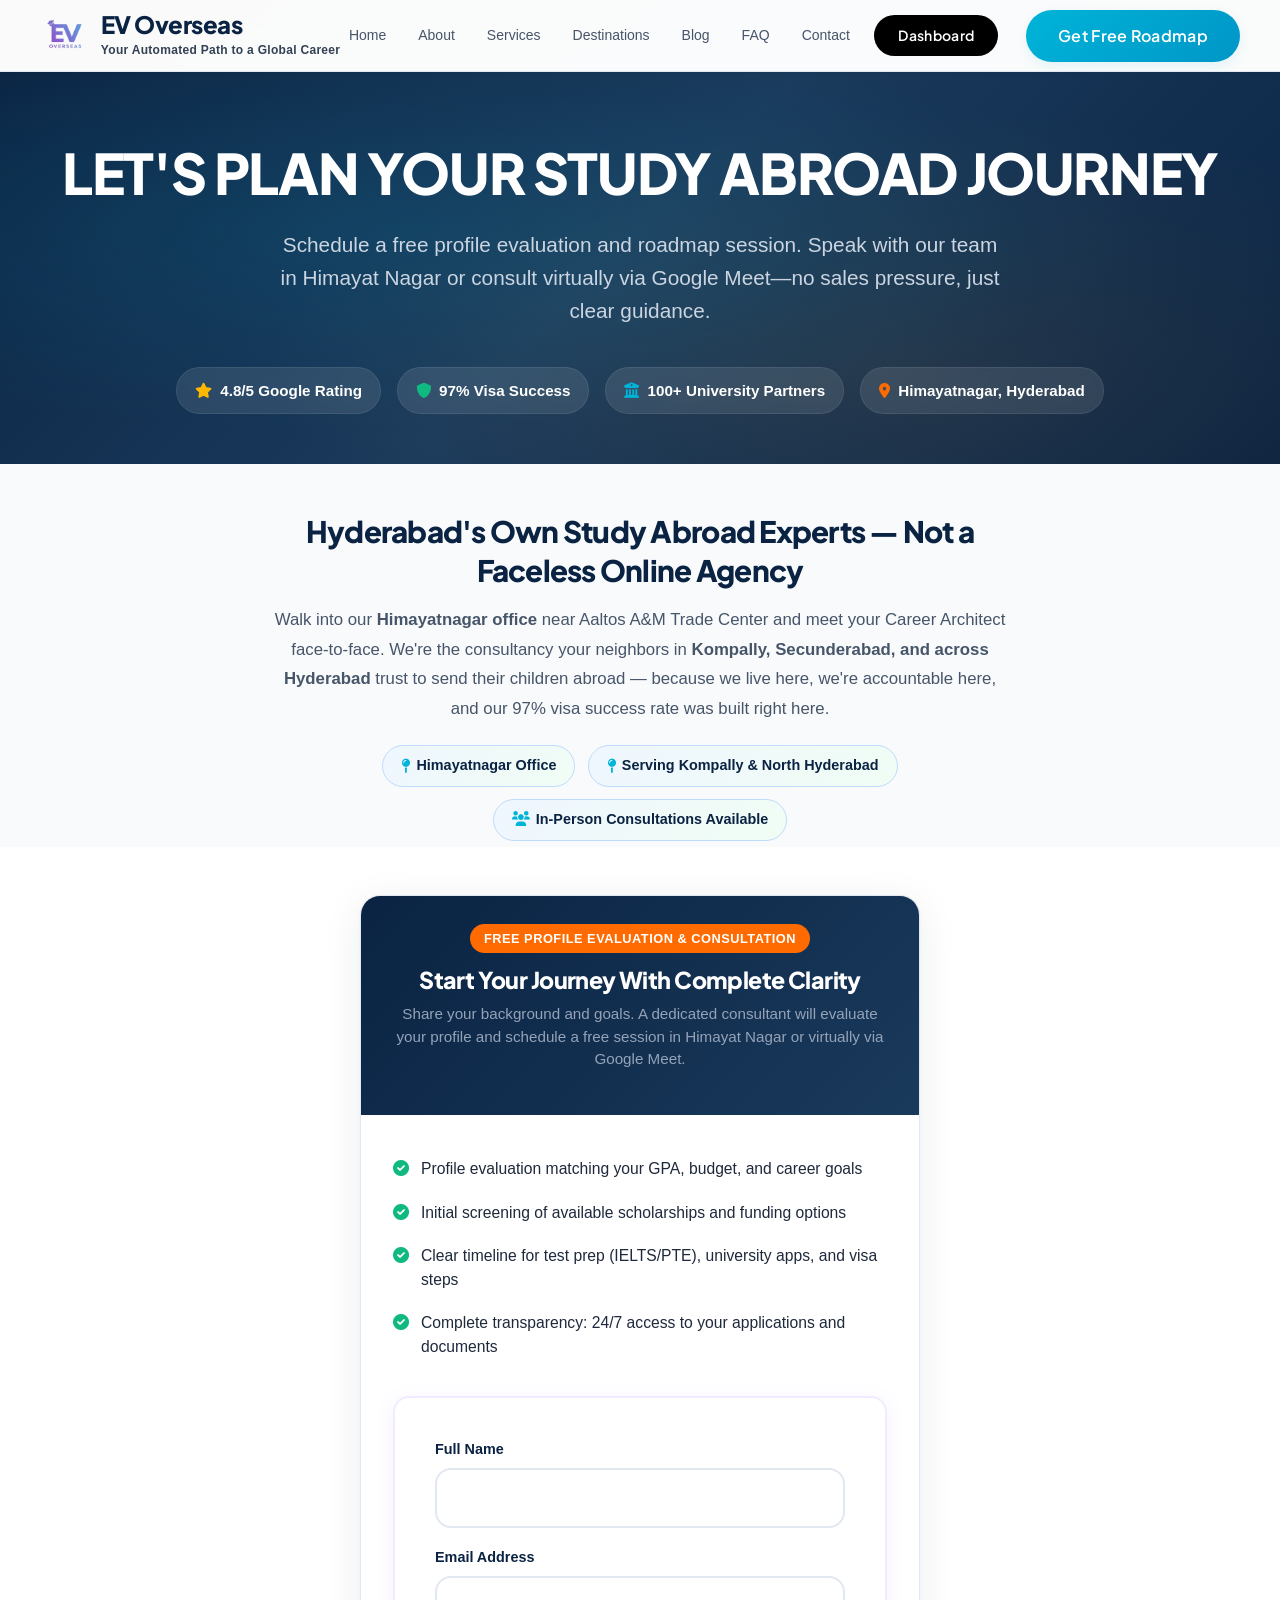
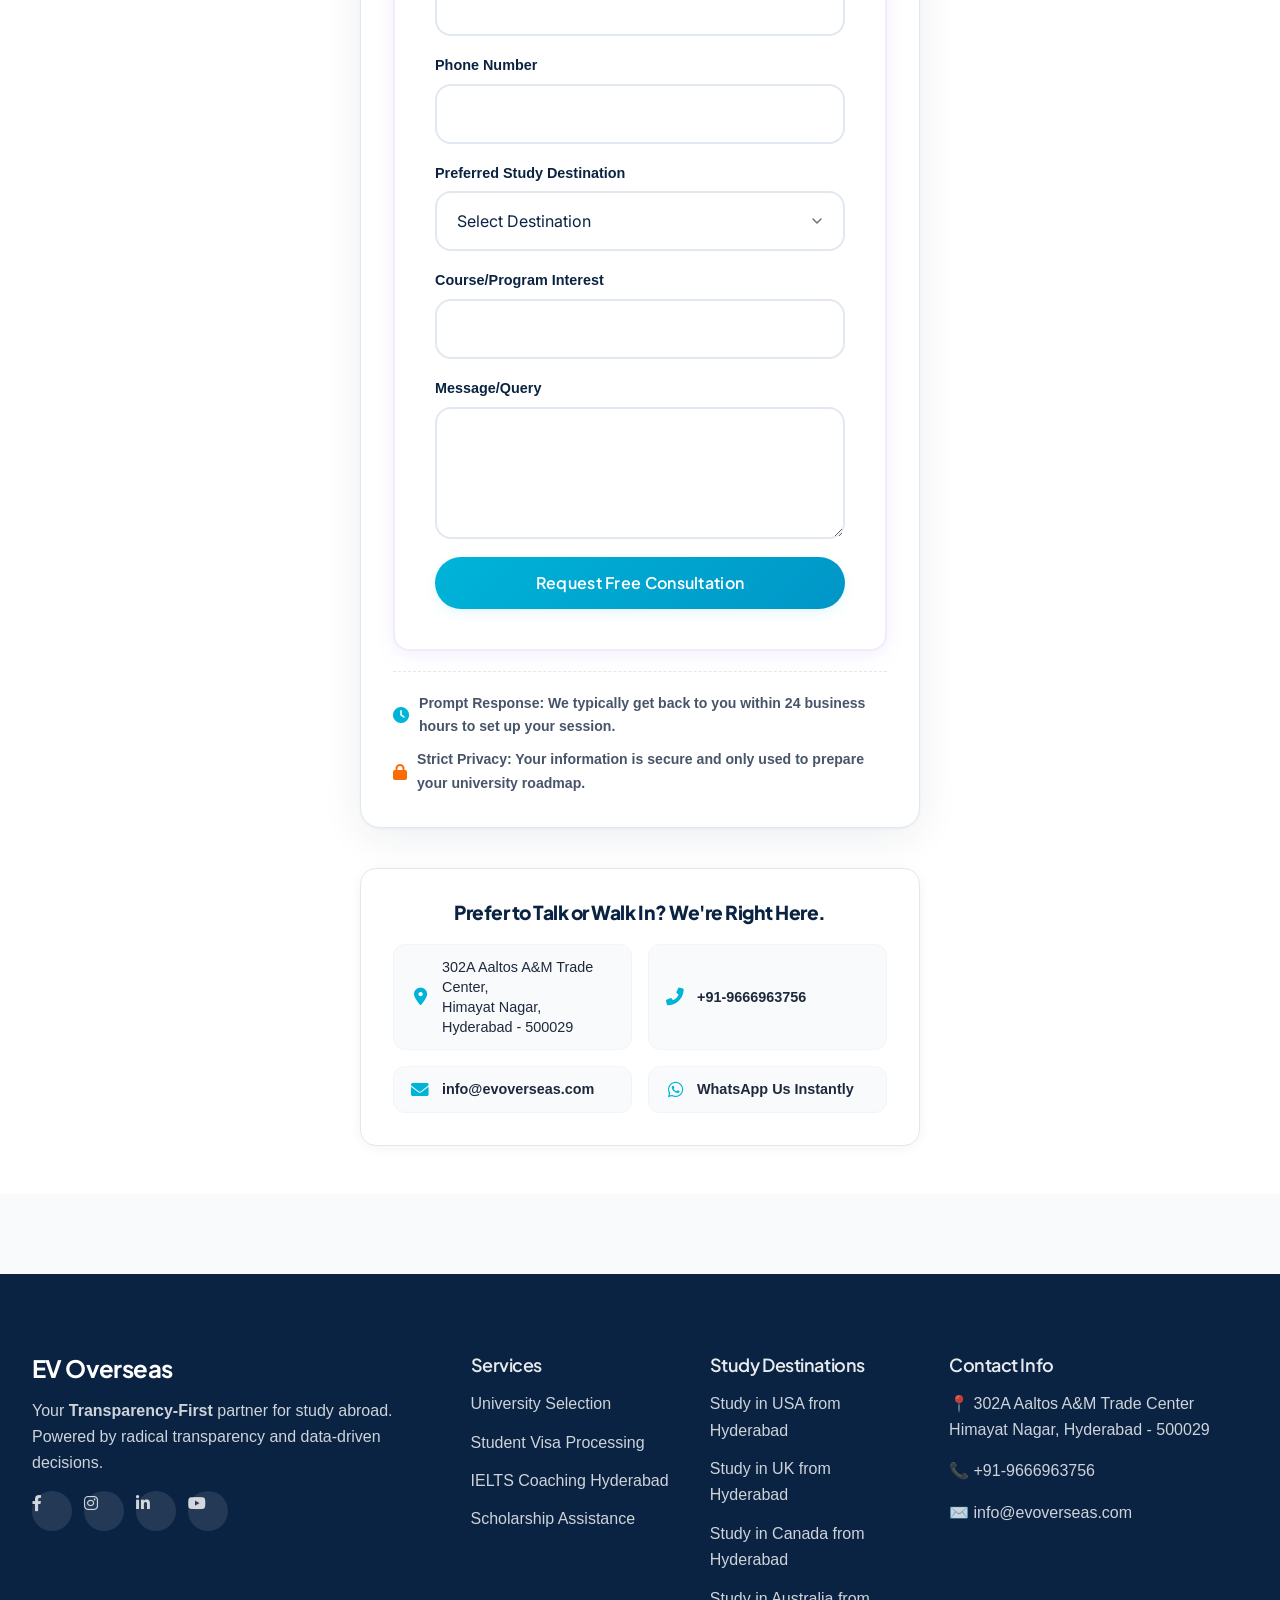
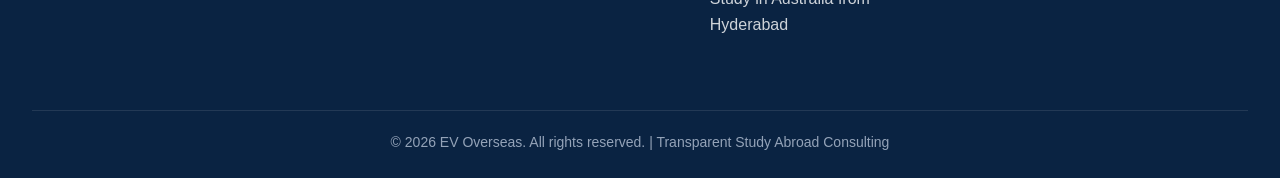
==== commit ee442262: "Add files via upload" ====
--- a/contact.html
+++ b/contact.html
@@ -3,16 +3,16 @@
 <head>
     <meta charset="UTF-8">
     <meta name="viewport" content="width=device-width, initial-scale=1.0">
-    <title>Claim Your Free 2026 Visa & Scholarship Blueprint | EV Overseas Hyderabad</title>
-    <meta name="description" content="Get your custom university blueprint from Hyderabad's most transparent study abroad consultants. $0 upfront. 97% visa success rate. Walk into our Himayatnagar office today.">
+    <title>Schedule a Free Study Abroad Consultation | EV Overseas Hyderabad</title>
+    <meta name="description" content="Speak with a transparent study abroad consultant at EV Overseas Hyderabad. Get a personalized profile evaluation and clear timeline for USA, UK, Germany, or Australia.">
     <!-- Canonical URL -->
     <link rel="canonical" href="https://evoverseas.com/contact.html">
 
     <!-- Open Graph / Facebook -->
     <meta property="og:type" content="website">
     <meta property="og:url" content="https://evoverseas.com/contact.html">
-    <meta property="og:title" content="Contact EV Overseas | Best Study Abroad Consultants in Hyderabad">
-    <meta property="og:description" content="Claim your free 2026 Visa & Scholarship Blueprint. Speak to expert study abroad consultants at our Himayatnagar office, Hyderabad. No hidden fees. Call +91-9666963756.">
+    <meta property="og:title" content="Schedule a Free Study Abroad Consultation | EV Overseas Hyderabad">
+    <meta property="og:description" content="Speak with a transparent study abroad consultant at EV Overseas Hyderabad. Get a personalized profile evaluation and clear timeline for USA, UK, Germany, or Australia.">
     <meta property="og:image" content="https://evoverseas.com/images/logo.png">
     <meta property="og:site_name" content="EV Overseas">
     <meta property="og:locale" content="en_IN">
@@ -20,8 +20,8 @@
     <!-- Twitter -->
     <meta property="twitter:card" content="summary_large_image">
     <meta property="twitter:url" content="https://evoverseas.com/contact.html">
-    <meta property="twitter:title" content="Contact EV Overseas | Best Study Abroad Consultants in Hyderabad">
-    <meta property="twitter:description" content="Claim your free 2026 Visa & Scholarship Blueprint. Speak to expert study abroad consultants at our Himayatnagar office, Hyderabad. No hidden fees. Call +91-9666963756.">
+    <meta property="twitter:title" content="Schedule a Free Study Abroad Consultation | EV Overseas Hyderabad">
+    <meta property="twitter:description" content="Speak with a transparent study abroad consultant at EV Overseas Hyderabad. Get a personalized profile evaluation and clear timeline for USA, UK, Germany, or Australia.">
     <meta property="twitter:image" content="https://evoverseas.com/images/logo.png">
 
     <!-- JSON-LD Consolidated Schema Graph -->
@@ -481,12 +481,12 @@
 
 
     <!-- ═══════════════════════════════════════════
-         HORMOZI HOOK HEADER — Grand Slam Offer
+         HERO HEADER
          ═══════════════════════════════════════════ -->
     <header class="hook-header">
         <div class="container">
-            <h1>Don't Just "Contact Us"—<br><span class="accent">Claim Your Free</span> 2026<br>Visa & Scholarship <span class="accent-blue">Blueprint</span></h1>
-            <p class="hook-sub">We'll build you a <strong>custom university shortlist, scholarship map, and visa timeline</strong> — personalized to your exact profile, budget, and dream country. <strong>100% free. Zero obligation.</strong></p>
+            <h1>Let's Plan Your Study Abroad Journey</h1>
+            <p class="hook-sub">Schedule a free profile evaluation and roadmap session. Speak with our team in Himayat Nagar or consult virtually via Google Meet—no sales pressure, just clear guidance.</p>
 
             <div class="social-proof-strip">
                 <div class="proof-item">
@@ -529,9 +529,9 @@
                 <div class="offer-frame">
                     <!-- Offer Header -->
                     <div class="offer-header">
-                        <span class="value-tag">Worth ₹15,000 — Yours Free</span>
-                        <h3>Your Custom University Blueprint<br>Is 60 Seconds Away</h3>
-                        <p>Tell us your name, number, and dream country. We'll call you within 24 hours with a complete, data-backed roadmap.</p>
+                        <span class="value-tag">Free Profile Evaluation & Consultation</span>
+                        <h3>Start Your Journey With Complete Clarity</h3>
+                        <p>Share your background and goals. A dedicated consultant will evaluate your profile and schedule a free session in Himayat Nagar or virtually via Google Meet.</p>
                     </div>
 
                     <!-- Offer Body / Form -->
@@ -539,10 +539,10 @@
 
                         <!-- What You Get -->
                         <ul class="value-list">
-                            <li><i class="fas fa-check-circle"></i> Personalized university shortlist matched to your GPA & budget</li>
-                            <li><i class="fas fa-check-circle"></i> Scholarship & fee-waiver eligibility report</li>
-                            <li><i class="fas fa-check-circle"></i> Month-by-month visa & application timeline</li>
-                            <li><i class="fas fa-check-circle"></i> Honest cost breakdown — no hidden fees, ever</li>
+                            <li><i class="fas fa-check-circle"></i> Profile evaluation matching your GPA, budget, and career goals</li>
+                            <li><i class="fas fa-check-circle"></i> Initial screening of available scholarships and funding options</li>
+                            <li><i class="fas fa-check-circle"></i> Clear timeline for test prep (IELTS/PTE), university apps, and visa steps</li>
+                            <li><i class="fas fa-check-circle"></i> Complete transparency: 24/7 access to your applications and documents</li>
                         </ul>
 
                         <!-- THE FORM — Exact original form, untouched -->
@@ -579,7 +579,7 @@
                                 <label for="message" class="form-label">Message/Query</label>
                                 <textarea id="message" name="message" class="form-control" rows="4"></textarea>
                             </div>
-                            <button type="submit" class="btn btn--primary btn--full-width" id="submitBtn">Submit Application</button>
+                            <button type="submit" class="btn btn--primary btn--full-width" id="submitBtn">Request Free Consultation</button>
                             
                             <div id="successState" style="display: none; text-align: center; margin-top: 20px; padding: 15px; background: #d1fae5; color: #065f46; border-radius: 8px; font-weight: 600;">
                                 <i class="fas fa-check-circle" style="font-size: 24px; margin-bottom: 10px; display: block;"></i>
@@ -591,11 +591,11 @@
                         <div class="risk-reversal">
                             <div class="risk-item">
                                 <i class="fas fa-clock icon-blue"></i>
-                                <span>Get a callback within 24 hours or your first consultation is on us</span>
+                                <span>Prompt Response: We typically get back to you within 24 business hours to set up your session.</span>
                             </div>
                             <div class="risk-item">
                                 <i class="fas fa-lock icon-gold"></i>
-                                <span>Your data is 100% private — we never share or sell your info</span>
+                                <span>Strict Privacy: Your information is secure and only used to prepare your university roadmap.</span>
                             </div>
                         </div>
 
--- a/style.css
+++ b/style.css
@@ -1136,6 +1136,15 @@
   animation: fadeInUp 0.8s ease-out;
 }
 
+.highlight {
+  background: linear-gradient(100deg, rgba(255, 107, 0, 0.2) 0%, rgba(255, 159, 28, 0.3) 100%);
+  padding: 0 10px;
+  border-radius: 6px;
+  color: var(--color-white);
+  display: inline-block;
+  white-space: nowrap;
+}
+
 .hero-subtitle {
   font-size: clamp(1.1rem, 2.5vw, var(--text-xl));
   color: rgba(255, 255, 255, 0.9);
@@ -6258,4 +6267,375 @@
   transform: translateY(-4px);
   border-color: rgba(0, 180, 216, 0.4);
   box-shadow: 0 20px 40px rgba(10, 35, 66, 0.08), 0 0 25px rgba(0, 180, 216, 0.05);
+}
+
+/* ============================================
+   INTAKE TIMELINE TRACKER WIDGET
+   ============================================ */
+.timeline-tracker-wrapper {
+  display: grid;
+  grid-template-columns: 1fr;
+  gap: 24px;
+  margin-top: 15px;
+}
+@media (min-width: 768px) {
+  .timeline-tracker-wrapper {
+    grid-template-columns: 1fr 2fr;
+  }
+}
+.timeline-tracker-controls {
+  background: rgba(255, 255, 255, 0.8);
+  backdrop-filter: blur(12px);
+  border: 1px solid rgba(226, 232, 240, 0.8);
+  border-radius: var(--radius-lg);
+  padding: 24px;
+  box-shadow: var(--shadow-sm);
+  display: flex;
+  flex-direction: column;
+  gap: 16px;
+  height: fit-content;
+}
+.timeline-tracker-results {
+  background: rgba(255, 255, 255, 0.6);
+  backdrop-filter: blur(12px);
+  border: 1px solid rgba(226, 232, 240, 0.6);
+  border-radius: var(--radius-lg);
+  padding: 24px;
+  box-shadow: var(--shadow-sm);
+  min-height: 350px;
+}
+.timeline-header-info {
+  margin-bottom: 24px;
+  border-bottom: 1px solid var(--color-gray-200);
+  padding-bottom: 12px;
+}
+.timeline-header-info h4 {
+  color: var(--color-primary);
+  font-size: var(--text-xl);
+  margin-bottom: 4px;
+}
+.timeline-header-info p {
+  color: var(--color-gray-500);
+  font-size: var(--text-sm);
+  margin-bottom: 0;
+}
+.timeline-flow {
+  position: relative;
+  padding-left: 32px;
+  margin-top: 15px;
+}
+.timeline-flow::before {
+  content: '';
+  position: absolute;
+  left: 11px;
+  top: 8px;
+  bottom: 8px;
+  width: 2px;
+  background: var(--color-border);
+}
+.timeline-step-node {
+  position: relative;
+  margin-bottom: 30px;
+  opacity: 0;
+  transform: translateY(15px);
+  animation: slideInNode 0.5s forwards ease-out;
+}
+.timeline-step-node:last-child {
+  margin-bottom: 0;
+}
+.timeline-step-node::before {
+  content: '';
+  position: absolute;
+  left: -26px;
+  top: 6px;
+  width: 12px;
+  height: 12px;
+  border-radius: 50%;
+  background: var(--color-accent);
+  border: 2px solid var(--color-white);
+  box-shadow: 0 0 0 3px rgba(0, 180, 216, 0.2);
+  z-index: 1;
+  transition: all var(--transition-fast);
+}
+.timeline-step-node.completed::before {
+  background: var(--color-success);
+  box-shadow: 0 0 0 3px rgba(16, 185, 129, 0.2);
+}
+.timeline-step-node.current::before {
+  background: var(--color-urgency);
+  box-shadow: 0 0 0 4px rgba(255, 107, 0, 0.3);
+  transform: scale(1.2);
+}
+.timeline-step-card-content {
+  background: var(--color-white);
+  border: 1px solid var(--color-gray-200);
+  border-radius: var(--radius-md);
+  padding: 16px;
+  box-shadow: var(--shadow-sm);
+  transition: all var(--transition-fast);
+}
+.timeline-step-node.current .timeline-step-card-content {
+  border-left: 4px solid var(--color-urgency);
+  background: rgba(255, 107, 0, 0.02);
+}
+.timeline-step-node.completed .timeline-step-card-content {
+  border-left: 4px solid var(--color-success);
+  background: rgba(16, 185, 129, 0.01);
+}
+.timeline-step-meta {
+  display: flex;
+  justify-content: space-between;
+  align-items: center;
+  margin-bottom: 6px;
+}
+.timeline-step-title {
+  font-family: var(--font-heading);
+  font-weight: 700;
+  font-size: var(--text-md);
+  color: var(--color-primary);
+}
+.timeline-step-date {
+  font-size: var(--text-xs);
+  font-weight: 600;
+  background: var(--color-gray-100);
+  color: var(--color-gray-600);
+  padding: 2px 8px;
+  border-radius: var(--radius-full);
+}
+.timeline-step-node.current .timeline-step-date {
+  background: rgba(255, 107, 0, 0.1);
+  color: var(--color-urgency);
+}
+.timeline-step-node.completed .timeline-step-date {
+  background: rgba(16, 185, 129, 0.1);
+  color: var(--color-success);
+}
+.timeline-step-desc {
+  font-size: var(--text-sm);
+  color: var(--color-gray-600);
+  margin-bottom: 0;
+}
+.timeline-step-action {
+  margin-top: 10px;
+  font-size: var(--text-xs);
+  font-weight: 600;
+  color: var(--color-accent);
+  display: inline-flex;
+  align-items: center;
+  gap: 4px;
+}
+@keyframes slideInNode {
+  to {
+    opacity: 1;
+    transform: translateY(0);
+  }
+}
+
+/* ============================================
+   VISA CHECKLIST & READINESS WIDGET
+   ============================================ */
+.visa-checklist-wrapper {
+  display: grid;
+  grid-template-columns: 1fr;
+  gap: 24px;
+  margin-top: 15px;
+}
+@media (min-width: 768px) {
+  .visa-checklist-wrapper {
+    grid-template-columns: 3fr 2fr;
+  }
+}
+.checklist-main-panel {
+  background: rgba(255, 255, 255, 0.8);
+  backdrop-filter: blur(12px);
+  border: 1px solid rgba(226, 232, 240, 0.8);
+  border-radius: var(--radius-lg);
+  padding: 24px;
+  box-shadow: var(--shadow-sm);
+}
+.checklist-readiness-panel {
+  background: var(--gradient-hero);
+  border-radius: var(--radius-lg);
+  padding: 24px;
+  color: var(--color-white);
+  display: flex;
+  flex-direction: column;
+  align-items: center;
+  justify-content: center;
+  text-align: center;
+  box-shadow: var(--shadow-lg);
+}
+.checklist-group-title {
+  font-family: var(--font-heading);
+  font-weight: 700;
+  font-size: var(--text-sm);
+  text-transform: uppercase;
+  color: var(--color-gray-500);
+  letter-spacing: 0.5px;
+  margin-bottom: 12px;
+  border-bottom: 1px solid var(--color-gray-100);
+  padding-bottom: 6px;
+}
+.checklist-items-grid {
+  display: flex;
+  flex-direction: column;
+  gap: 10px;
+  margin-bottom: 24px;
+}
+.checklist-item-row {
+  display: flex;
+  align-items: flex-start;
+  gap: 12px;
+  padding: 12px;
+  border-radius: var(--radius-md);
+  border: 1px solid var(--color-gray-200);
+  background: var(--color-white);
+  cursor: pointer;
+  transition: all var(--transition-fast);
+}
+.checklist-item-row:hover {
+  border-color: var(--color-accent);
+  background: rgba(0, 180, 216, 0.01);
+}
+.checklist-checkbox-container {
+  margin-top: 3px;
+}
+.checklist-checkbox {
+  width: 18px;
+  height: 18px;
+  cursor: pointer;
+  accent-color: var(--color-success);
+}
+.checklist-item-info {
+  display: flex;
+  flex-direction: column;
+}
+.checklist-item-name {
+  font-family: var(--font-heading);
+  font-weight: 600;
+  font-size: var(--text-sm);
+  color: var(--color-primary);
+}
+.checklist-item-desc {
+  font-size: var(--text-xs);
+  color: var(--color-gray-500);
+  margin-top: 2px;
+}
+.checklist-item-row.checked {
+  border-color: rgba(16, 185, 129, 0.3);
+  background: rgba(16, 185, 129, 0.02);
+}
+.checklist-item-row.checked .checklist-item-name {
+  text-decoration: line-through;
+  color: var(--color-gray-500);
+}
+.readiness-radial-wrapper {
+  position: relative;
+  width: 140px;
+  height: 140px;
+  margin: 15px 0;
+}
+.readiness-radial-svg {
+  width: 140px;
+  height: 140px;
+  transform: rotate(-90deg);
+}
+.readiness-radial-bg {
+  fill: none;
+  stroke: rgba(255, 255, 255, 0.1);
+  stroke-width: 12;
+}
+.readiness-radial-bar {
+  fill: none;
+  stroke: var(--color-accent);
+  stroke-width: 12;
+  stroke-dasharray: 402;
+  stroke-dashoffset: 402;
+  stroke-linecap: round;
+  transition: stroke-dashoffset 0.6s ease;
+}
+.readiness-radial-text {
+  position: absolute;
+  top: 50%;
+  left: 50%;
+  transform: translate(-50%, -50%);
+  font-family: var(--font-heading);
+  font-weight: 800;
+  font-size: var(--text-2xl);
+  color: var(--color-white);
+}
+.readiness-status-badge {
+  font-weight: 700;
+  font-size: var(--text-xs);
+  background: rgba(255, 255, 255, 0.15);
+  padding: 4px 12px;
+  border-radius: var(--radius-full);
+  margin-top: 8px;
+}
+.readiness-btn {
+  margin-top: 16px;
+  width: 100%;
+}
+
+/* ============================================
+   CALCULATOR COST BAR CHART STYLES
+   ============================================ */
+.calc-results-panel {
+  background: var(--color-gray-50);
+  border-radius: var(--radius-lg);
+  padding: 24px;
+  border: 1px solid var(--color-gray-200);
+  display: flex;
+  flex-direction: column;
+}
+.cost-breakdown-list {
+  display: flex;
+  flex-direction: column;
+  gap: 16px;
+  margin: 20px 0;
+}
+.cost-item {
+  display: flex;
+  flex-direction: column;
+  gap: 6px;
+}
+.cost-item-header {
+  display: flex;
+  justify-content: space-between;
+  font-size: var(--text-sm);
+  font-weight: 600;
+  color: var(--color-primary);
+}
+.cost-progress-bar {
+  height: 8px;
+  background: var(--color-gray-200);
+  border-radius: var(--radius-full);
+  overflow: hidden;
+}
+.cost-progress-fill {
+  height: 100%;
+  border-radius: var(--radius-full);
+  transition: width 0.5s cubic-bezier(0.1, 0.8, 0.2, 1);
+}
+.fill-tuition { background: var(--color-accent); }
+.fill-rent { background: var(--color-accent-indigo); }
+.fill-living { background: var(--color-urgency); }
+.fill-insurance { background: var(--color-success); }
+
+/* ============================================
+   AEO SEMANTIC DATA & VISUAL LAYOUT POLISH
+   ============================================ */
+/* Target anchors for LLM crawlers references */
+[id^="aeo-"] {
+  scroll-margin-top: 90px;
+}
+.bot-readable-context {
+  position: absolute;
+  width: 1px;
+  height: 1px;
+  padding: 0;
+  margin: -1px;
+  overflow: hidden;
+  clip: rect(0, 0, 0, 0);
+  border: 0;
 }
